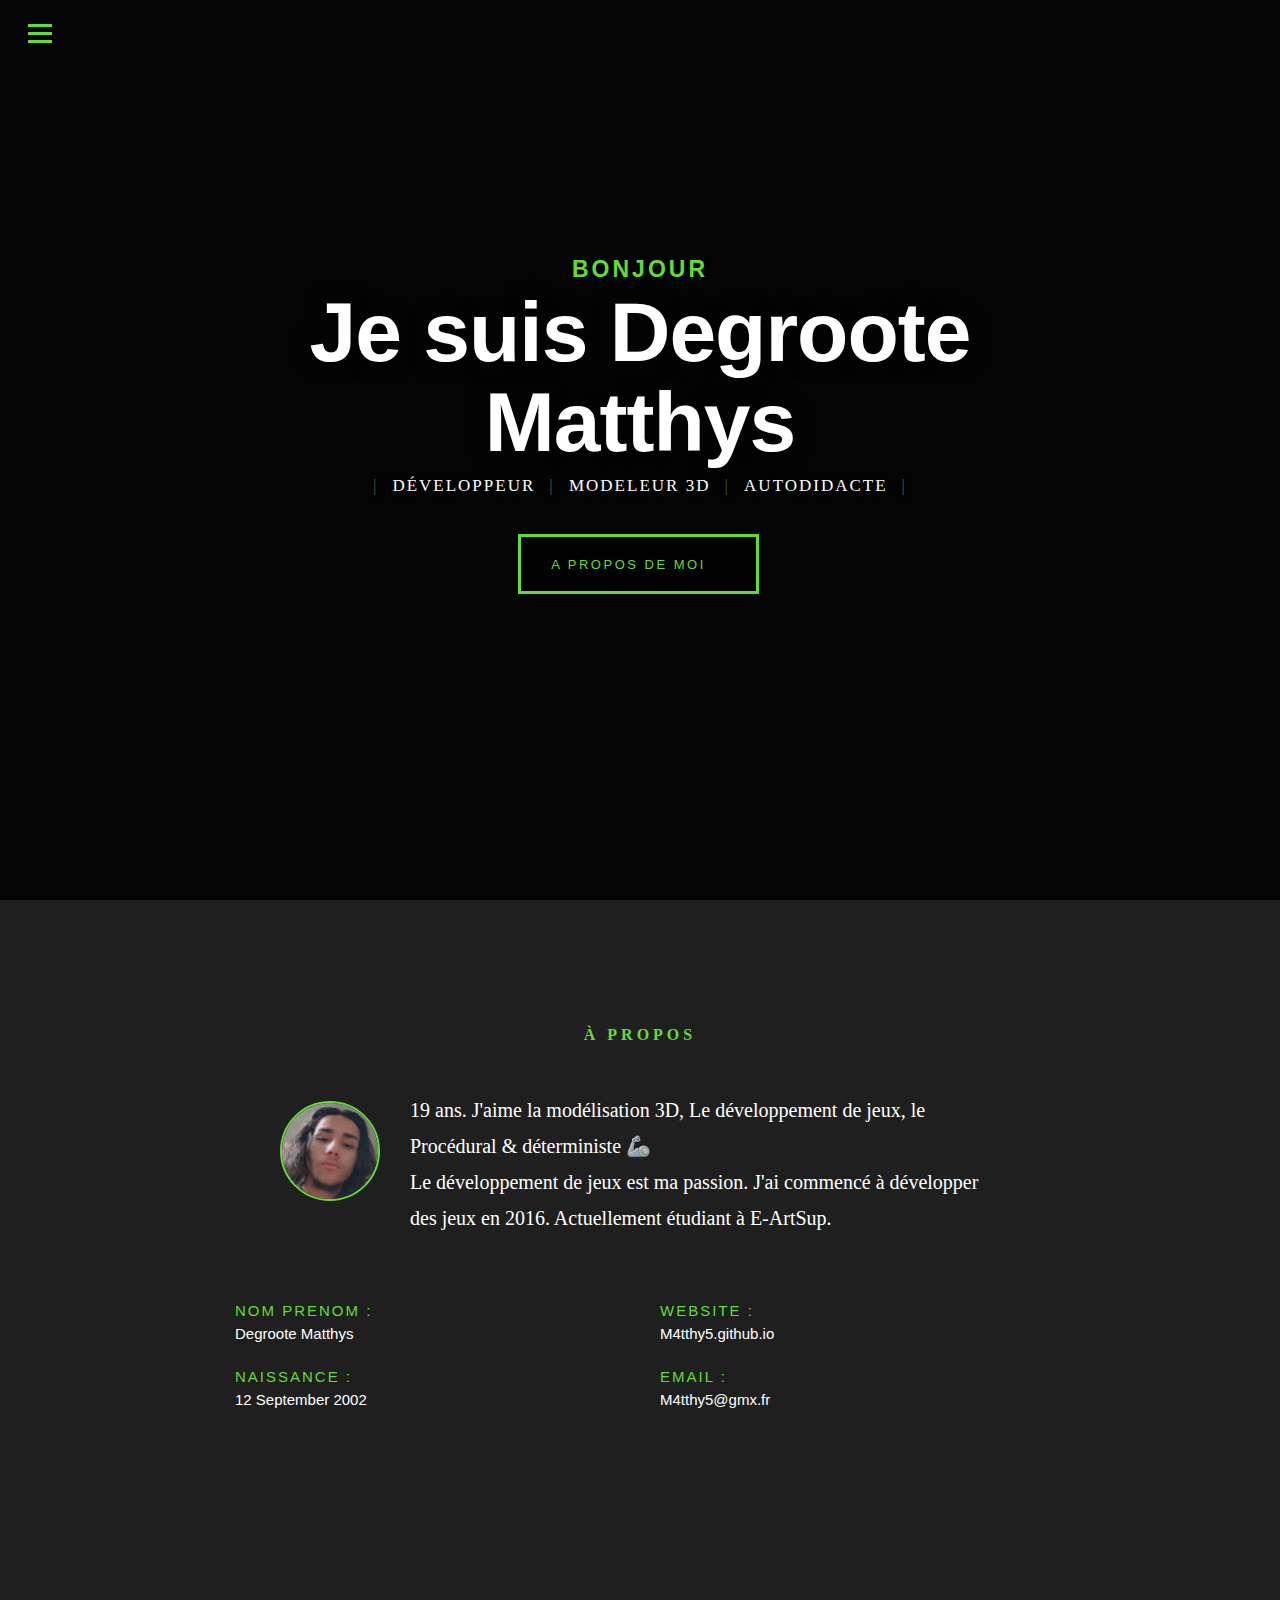
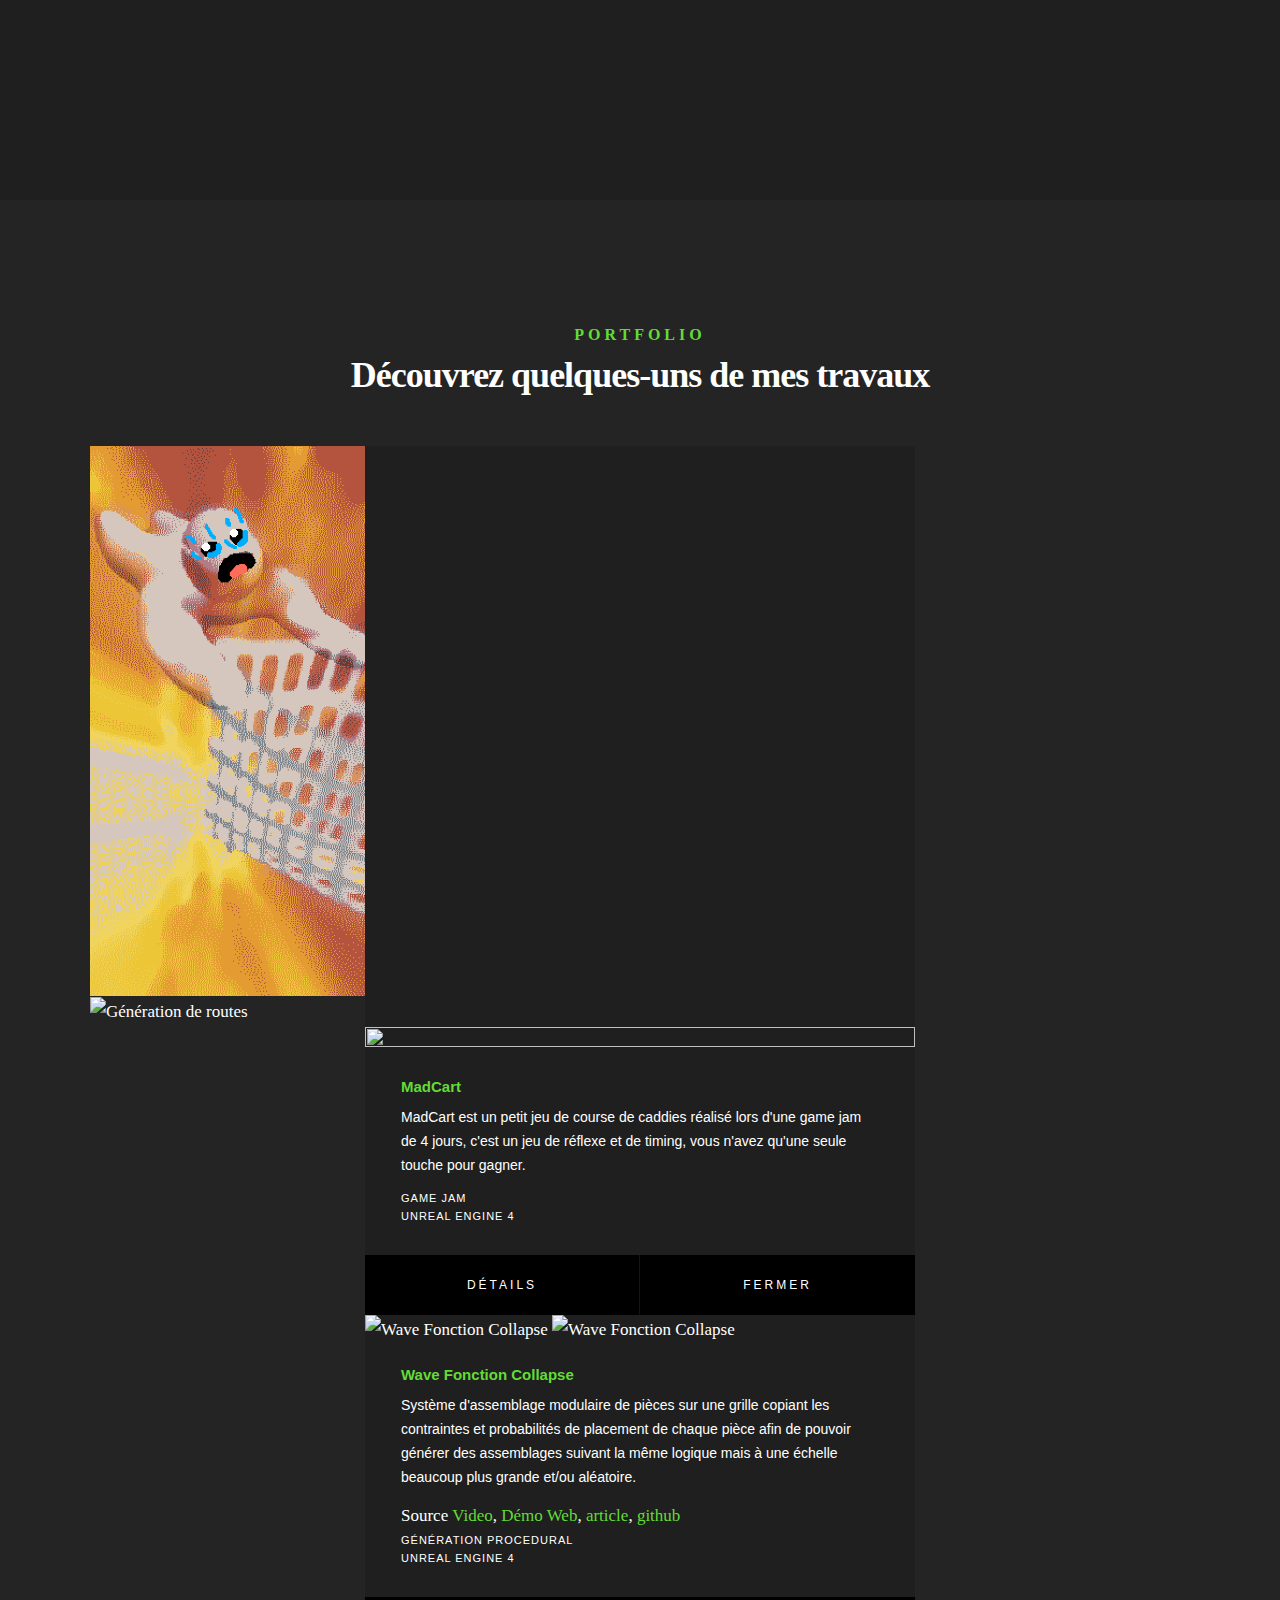
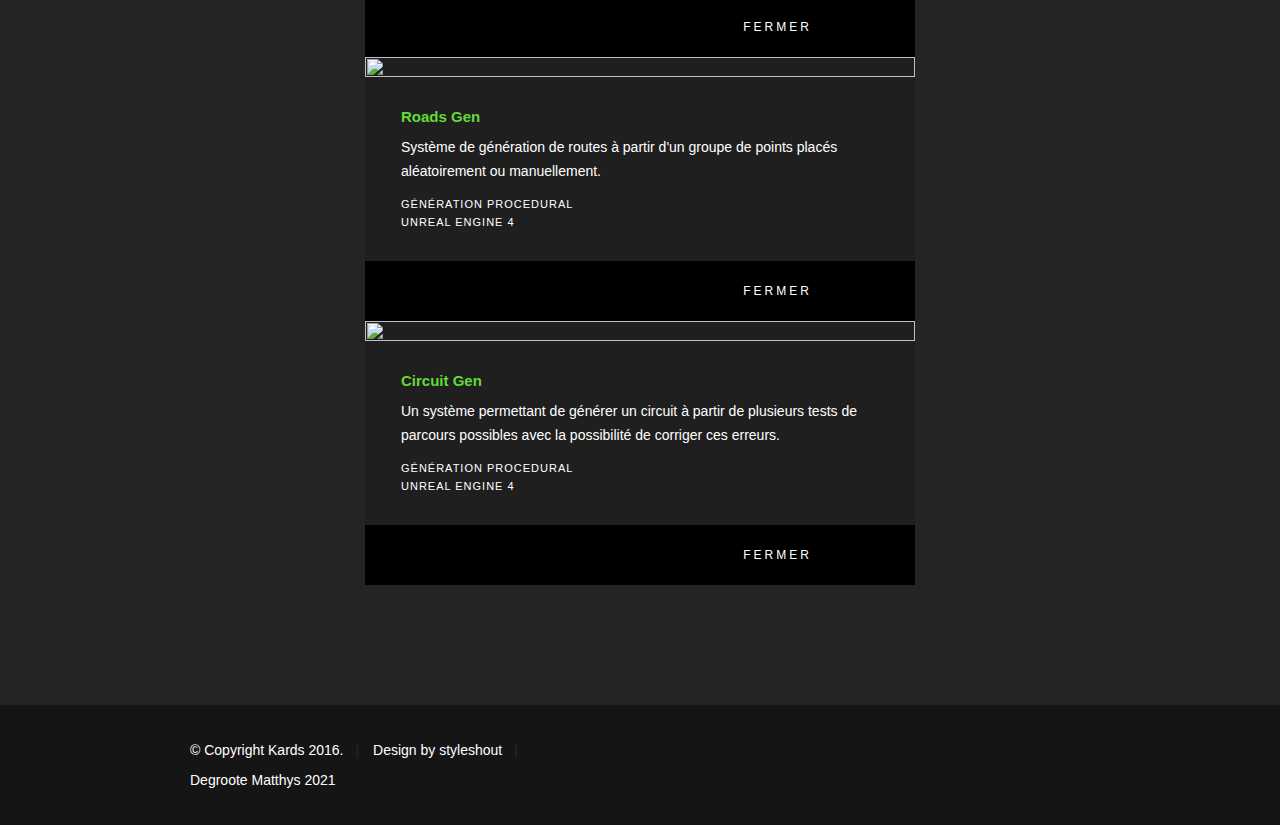
==== index.html @ 4b86ca84 "Update index.html" ====
<!DOCTYPE html>
<html class="no-js" lang="fr">

<head>
	<meta charset="utf-8">
	<title>Matthys's Portefolio</title>
	<meta name="description" content="Portefolio by Degroote Matthys">
	<meta name="keywords" content="UE4, M4tthy5,Dev ,Gamedev, Degroote Matthys, MadCart, C#, C++, Maths, Portefolio">
	<meta name="author" content="Degroote Matthys">
	<meta name="viewport" content="width=device-width, initial-scale=1, maximum-scale=1">
	<meta name="p:domain_verify" content="9bdc0720cd902d4f7f97cc1875253210" />
	<link rel="stylesheet" href="css/base.css">
	<link rel="stylesheet" href="css/main.css">
	<link rel="stylesheet" href="css/vendor.css">
	<script src="js/modernizr.js"></script>
	<script src="js/pace.min.js"></script>
	<link rel="icon" type="image/png" href="favicon.png">
</head>

<body id="top">

	<header>
		<div class="top-bar">
			<a class="menu-toggle" href="#"><span>Menu</span></a>
			<nav id="main-nav-wrap">
				<ul class="main-navigation">
					<li class="current"><a class="smoothscroll" href="#intro" title="">Accueil</a></li>
					<li><a class="smoothscroll" href="#about" title="">À propos</a></li>
					<li><a class="smoothscroll" href="#portfolio" title="">Portfolio</a></li>
				</ul>
			</nav>
		</div> <!-- /top-bar -->
	</header> <!-- /header -->

	<section id="intro">

		<div class="intro-overlay"></div>

		<div class="intro-content">
			<div class="row">
				<div class="col-twelve">
					<h5>Bonjour</h5>
					<h1>Je suis Degroote Matthys</h1>
					<p class="intro-position">
						<span>Développeur</span>
						<span>Modeleur 3D</span>
						<span>Autodidacte</span>
					</p>
					<a class="button stroke smoothscroll" href="#about" title="">A propos de moi</a>
				</div>
			</div>
		</div>
		<ul class="intro-social">
			<li><a href="https://twitter.com/M4tthy5"><i class="fa fa-twitter shake"></i></a></li>
			<li><a href="https://paypal.me/m4tthy5"><i class="fa fa-paypal shake"></i></a></li>
			<li><a href="https://www.youtube.com/channel/UCA81V-uMhPA2cgEsjMa13gA"><i
						class="fa fa-youtube shake"></i></a></li>
		</ul> <!-- /intro-social -->
	</section> <!-- /intro -->
	<section id="about">
		<div class="row section-intro">
			<div class="col-twelve">

				<h5>À propos</h5>
				<div class="intro-info">

					<img class="outline" src="images/profile-pic.jpg" alt="Profile Picture">

					<p class="lead">19 ans. J'aime la modélisation 3D,
						Le développement de jeux, le Procédural & déterministe 🦾<br>
						Le développement de jeux est ma passion. J'ai commencé à développer des jeux en 2016.
						Actuellement étudiant à E-ArtSup.

				</div>

			</div>
		</div> <!-- /section-intro -->
		<div class="row about-content">

			<div class="col-six tab-full">
				<ul class="info-list">
					<li>
						<strong>Nom Prenom :</strong>
						<span>Degroote Matthys</span>
					</li>
					<li>
						<strong>Naissance :</strong>
						<span>12 September 2002</span>
					</li>

				</ul>
			</div>
			<div class="col-six tab-full">
				<ul class="info-list">
					<li>
						<strong>Website :</strong>
						<span>M4tthy5.github.io</span>
					</li>
					<li>
						<strong>Email :</strong>
						<span>M4tthy5@gmx.fr</span>
					</li>
				</ul>
			</div>
		</div>
	</section> <!-- /process-->
	<section id="portfolio">
		<div class="row section-intro">
			<div class="col-twelve">
				<h5>Portfolio</h5>
				<h1>Découvrez quelques-uns de mes travaux</h1>
			</div>
		</div> <!-- /section-intro-->
		<div class="row portfolio-content">
			<div class="col-twelve">
				<!-- portfolio-wrapper -->
				<div id="folio-wrapper" class="block-1-2 block-mob-full stack">
					<div class="bgrid folio-item">
						<div class="item-wrap">
							<img src="images/portfolio/madcart.png" alt="Madcart">
							<a href="#modal-01" class="overlay">
								<div class="folio-item-table">
									<div class="folio-item-cell">
										<h3 class="folio-title">Madcart</h3>
										<span class="folio-types">
											Game Jam
										</span>
									</div>
								</div>
							</a>
						</div>
					</div> <!-- /folio-item -->
					<div class="bgrid folio-item">
						<div class="item-wrap">
							<img src="images/portfolio/Wfc.png" alt="Wave Fonction Collapse">
							<a href="#modal-02" class="overlay">
								<div class="folio-item-table">
									<div class="folio-item-cell">
										<h3 class="folio-title">Wave Fonction Collapse</h3>
										<span class="folio-types">
											Génération Procedural
										</span>
									</div>
								</div>
							</a>
						</div>
					</div> <!-- /folio-item -->
					<div class="bgrid folio-item">
						<div class="item-wrap">
							<img src="images/portfolio/Road_Gen.gif" alt="Génération de routes">
							<a href="#modal-03" class="overlay">
								<div class="folio-item-table">
									<div class="folio-item-cell">
										<h3 class="folio-title">Roads Gen</h3>
										<span class="folio-types">
											Génération Procedural
										</span>
									</div>
								</div>
							</a>
						</div>
					</div> <!-- /folio-item -->

					<div class="bgrid folio-item">
						<div class="item-wrap">
							<img src="images/portfolio/Circuit_Gen.gif" alt="Génération de Circuit">
							<a href="#modal-04" class="overlay">
								<div class="folio-item-table">
									<div class="folio-item-cell">
										<h3 class="folio-title">Circuit Gen</h3>
										<span class="folio-types">
											Génération Procedural
										</span>
									</div>
								</div>
							</a>
						</div>
					</div> <!-- /folio-item -->

					<!-- modal popups - begin-->
					<div id="modal-01" class="popup-modal slider mfp-hide">
						<div class="media">
							<img src="images/portfolio/modals/Madcart.gif" alt="" />
						</div>
						<div class="description-box">
							<h4>MadCart</h4>
							<p>MadCart est un petit jeu de course de caddies réalisé lors d'une game jam de 4 jours,
								c'est un jeu de réflexe et de timing, vous n'avez qu'une seule touche pour gagner.</p>
							<div class="categories">Game Jam</div>
							<div class="categories">Unreal Engine 4</div>
						</div>

						<div class="link-box">
							<a href="https://batice77.itch.io/madcart">Détails</a>
							<a href="#" class="popup-modal-dismiss">Fermer</a>
						</div>

					</div> <!-- /modal-01 -->

					<div id="modal-02" class="popup-modal slider mfp-hide">

						<div class="media">
							<img src="images/portfolio/Wfc.png" alt="Wave Fonction Collapse">
							<img src="images/portfolio/modals/Wfc.gif" alt="Wave Fonction Collapse" />
						</div>
						<div class="description-box source">
							<h4>Wave Fonction Collapse</h4>
							<p>
								Système d'assemblage modulaire de pièces sur une grille copiant les contraintes et
								probabilités de placement de chaque pièce afin de pouvoir générer des assemblages
								suivant la même logique mais à une échelle beaucoup plus grande et/ou aléatoire.
							</p>
							Source
							<a target="_blank" href="https://www.youtube.com/watch?v=2SuvO4Gi7uY">Video</a>, <a
								target="_blank" href="https://bolddunkley.itch.io/wfc-mixed">Démo Web</a>,
							<a target="_blank"
								href="https://robertheaton.com/2018/12/17/wavefunction-collapse-algorithm/">article</a>,
							<a target="_blank" href="https://github.com/mxgmn/WaveFunctionCollapse">github</a>
							<div class="categories">Génération Procedural</div>
							<div class="categories">Unreal Engine 4</div>
						</div>

						<div class="link-box">
							<div>😁</div>
							<a href="#" class="popup-modal-dismiss">Fermer</a>
						</div>
					</div> <!-- /modal-02 -->

					<div id="modal-03" class="popup-modal slider mfp-hide">

						<div class="media">
							<img src="images/portfolio/modals/Road_Gen.gif" alt="" />
						</div>
						<div class="description-box source">
							<h4>Roads Gen</h4>
							<p>
								Système de génération de routes à partir d'un groupe de points placés aléatoirement ou
								manuellement.
							</p>
							<div class="categories">Génération Procedural</div>
							<div class="categories">Unreal Engine 4</div>
						</div>

						<div class="link-box">
							<div>😁</div>
							<a href="#" class="popup-modal-dismiss">Fermer</a>
						</div>
					</div> <!-- /modal-03 -->

					<div id="modal-04" class="popup-modal slider mfp-hide">

						<div class="media">
							<img src="images/portfolio/modals/Circuit_Gen.gif" alt="" />
						</div>
						<div class="description-box source">
							<h4>Circuit Gen</h4>
							<p>
								Un système permettant de générer un circuit à partir de plusieurs tests de parcours
								possibles avec la possibilité de corriger ces erreurs.
							</p>
							<div class="categories">Génération Procedural</div>
							<div class="categories">Unreal Engine 4</div>
						</div>

						<div class="link-box">
							<div>😁</div>
							<a href="#" class="popup-modal-dismiss">Fermer</a>
						</div>
					</div> <!-- /modal-04 -->

					<!-- modal popups - end
	            ============================================================= -->

				</div> <!-- /portfolio-wrapper -->

			</div> <!-- /twelve -->

		</div> <!-- /portfolio-content -->

	</section> <!-- /portfolio -->
	<footer>
		<div class="row">

			<div class="col-six tab-full pull-right social">

				<ul class="footer-social">
					<li><a href="https://twitter.com/M4tthy5"><i class="fa fa-twitter shake"></i></a></li>
					<li><a href="https://paypal.me/m4tthy5"><i class="fa fa-paypal shake"></i></a></li>
					<li><a href="https://www.youtube.com/channel/UCA81V-uMhPA2cgEsjMa13gA"><i
								class="fa fa-youtube shake"></i></a></li>
				</ul>

			</div>
			<div class="copyright">
				<span>© Copyright Kards 2016.</span>
				<span>Design by <a href="http://www.styleshout.com/">styleshout</a></span>
				<span>Degroote Matthys 2021</span>
			</div>

			<div id="go-top">
				<a class="smoothscroll" title="Back to Top" href="#top"><i class="fa fa-long-arrow-up"></i></a>
			</div>

		</div> <!-- /row -->
	</footer>

	<div id="preloader">
		<div id="loader"></div>
	</div>
	<script src="js/jquery-2.1.3.min.js"></script>
	<script src="js/plugins.js"></script>
	<script src="js/main.js"></script>

</body>

</html>
---- css/base.css ----
/**
 * =================================================================== 
 *
 *  Kards v1.0 Base Stylesheet
 *  url: styleshout.com
 *  03-01-2016
 *  ------------------------------------------------------------------
 *  TOC:
 *  01. reset
 *  02. basic/base setup styles
 *  03. grid
 *  04. MISC
 *
 * =================================================================== 
 */

/** 
 * ===================================================================
 * 01. reset - normalize.css v3.0.2 | MIT License | git.io/normalize
 *
 * ------------------------------------------------------------------- 
 */
html {
	font-family: sans-serif;
	-ms-text-size-adjust: 100%;
	-webkit-text-size-adjust: 100%;
}

body {
	margin: 0;
}

article,
aside,
details,
figcaption,
figure,
footer,
header,
hgroup,
main,
menu,
nav,
section,
summary {
	display: block;
}

audio,
canvas,
progress,
video {
	display: inline-block;
	vertical-align: baseline;
}

audio:not([controls]) {
	display: none;
	height: 0;
}

[hidden],
template {
	display: none;
}

a {
	background: transparent;
}

a:active,
a:hover {
	outline: 0;
}

abbr[title] {
	border-bottom: 1px dotted;
}

b,
strong {
	font-weight: bold;
}

dfn {
	font-style: italic;
}

h1 {
	font-size: 2em;
	margin: 0.67em 0;
}

mark {
	background: #ff0;
	color: #000;
}

small {
	font-size: 80%;
}

sub,
sup {
	font-size: 75%;
	line-height: 0;
	position: relative;
	vertical-align: baseline;
}

sup {
	top: -0.5em;
}

sub {
	bottom: -0.25em;
}

img {
	border: 0;
}

svg:not(:root) {
	overflow: hidden;
}

figure {
	margin: 1em 40px;
}

hr {
	-moz-box-sizing: content-box;
	box-sizing: content-box;
	height: 0;
}

pre {
	overflow: auto;
}

code,
kbd,
pre,
samp {
	font-family: monospace, monospace;
	font-size: 1em;
}

button,
input,
optgroup,
select,
textarea {
	color: inherit;
	font: inherit;
	margin: 0;
}

button {
	overflow: visible;
}

button,
select {
	text-transform: none;
}

button,
html input[type="button"],
input[type="reset"],
input[type="submit"] {
	-webkit-appearance: button;
	cursor: pointer;
}

button[disabled],
html input[disabled] {
	cursor: default;
}

button::-moz-focus-inner,
input::-moz-focus-inner {
	border: 0;
	padding: 0;
}

input {
	line-height: normal;
}

input[type="checkbox"],
input[type="radio"] {
	box-sizing: border-box;
	padding: 0;
}

input[type="number"]::-webkit-inner-spin-button,
input[type="number"]::-webkit-outer-spin-button {
	height: auto;
}

input[type="search"] {
	-webkit-appearance: textfield;
	-moz-box-sizing: content-box;
	-webkit-box-sizing: content-box;
	box-sizing: content-box;
}

input[type="search"]::-webkit-search-cancel-button,
input[type="search"]::-webkit-search-decoration {
	-webkit-appearance: none;
}

fieldset {
	border: 1px solid #c0c0c0;
	margin: 0 2px;
	padding: 0.35em 0.625em 0.75em;
}

legend {
	border: 0;
	padding: 0;
}

textarea {
	overflow: auto;
}

optgroup {
	font-weight: bold;
}

table {
	border-collapse: collapse;
	border-spacing: 0;
}

td,
th {
	padding: 0;
}

/** 
 * ===================================================================
 * 02. basic/base setup styles - (_basic.scss)
 *
 * ------------------------------------------------------------------- 
 */
html {
	font-size: 62.5%;
	box-sizing: border-box;
}

*,
*::before,
*::after {
	box-sizing: inherit;
}

body {
	font-weight: normal;
	line-height: 1;
	text-rendering: optimizeLegibility;
	word-wrap: break-word;
	-webkit-overflow-scrolling: touch;
	-webkit-text-size-adjust: none;
}


body,
input,
button {
	-moz-osx-font-smoothing: grayscale;
	-webkit-font-smoothing: antialiased;
}

/**
 * Media - (_basic.scss)
 * ------------------------------------------------------------------- 
 */
img,
video {
	max-width: 100%;
	height: auto;
}

/**
 * Typography resets - (_basic.scss)
 * ------------------------------------------------------------------- 
 */
div,
dl,
dt,
dd,
ul,
ol,
li,
h1,
h2,
h3,
h4,
h5,
h6,
pre,
form,
p,
blockquote,
th,
td {
	margin: 0;
	padding: 0;
}

h1,
h2,
h3,
h4,
h5,
h6 {
	-webkit-font-variant-ligatures: common-ligatures;
	-moz-font-variant-ligatures: common-ligatures;
	font-variant-ligatures: common-ligatures;
	text-rendering: optimizeLegibility;
}

em,
i {
	font-style: italic;
	line-height: inherit;
}

strong,
b {
	font-weight: bold;
	line-height: inherit;
}

small {
	font-size: 60%;
	line-height: inherit;
}

ol,
ul {
	list-style: none;
}

li {
	display: block;
}

/**
 * links - (_basic.scss)
 * ------------------------------------------------------------------- 
 */
a {
	text-decoration: none;
	line-height: inherit;
}

a img {
	border: none;
}

/**
 * inputs - (_basic.scss)
 * ------------------------------------------------------------------- 
 */
fieldset {
	margin: 0;
	padding: 0;
}

input[type="email"],
input[type="number"],
input[type="search"],
input[type="text"],
input[type="tel"],
input[type="url"],
input[type="password"],
textarea {
	-webkit-appearance: none;
	-moz-appearance: none;
	-ms-appearance: none;
	-o-appearance: none;
	appearance: none;
}

/** 
 * ===================================================================
 * 03. grid - (_grid.scss)
 *
 * ------------------------------------------------------------------- 
 */
.row {
	width: 94%;
	max-width: 1140px;
	margin: 0 auto;
}

.row:before,
.row:after {
	content: "";
	display: table;
}

.row:after {
	clear: both;
}

.row .row {
	width: auto;
	max-width: none;
	margin-left: -20px;
	margin-right: -20px;
}

[class*="col-"],
.bgrid {
	float: left;
}

[class*="col-"] + [class*="col-"].end {
	float: right;
}

[class*="col-"] {
	padding: 0 20px;
}

.col-one {
	width: 8.33333%;
}

.col-two,
.col-1-6 {
	width: 16.66667%;
}

.col-three,
.col-1-4 {
	width: 25%;
}

.col-four,
.col-1-3 {
	width: 33.33333%;
}

.col-five {
	width: 41.66667%;
}

.col-six,
.col-1-2 {
	width: 50%;
}

.col-seven {
	width: 58.33333%;
}

.col-eight,
.col-2-3 {
	width: 66.66667%;
}

.col-nine,
.col-3-4 {
	width: 75%;
}

.col-ten,
.col-5-6 {
	width: 83.33333%;
}

.col-eleven {
	width: 91.66667%;
}

.col-twelve,
.col-full {
	width: 100%;
}

/**
 * small screens - (_grid.scss)
 * --------------------------------------------------------------- 
 */
@media screen and (max-width:1024px) {
	.row .row {
		margin-left: -18px;
		margin-right: -18px;
	}

	[class*="col-"] {
		padding: 0 18px;
	}

}

/**
 * tablets - (_grid.scss)
 * --------------------------------------------------------------- 
 */
@media screen and (max-width:768px) {
	.row {
		width: auto;
		padding-left: 30px;
		padding-right: 30px;
	}

	.row .row {
		padding-left: 0;
		padding-right: 0;
		margin-left: -15px;
		margin-right: -15px;
	}

	[class*="col-"] {
		padding: 0 15px;
	}

	.tab-1-4 {
		width: 25%;
	}

	.tab-1-3 {
		width: 33.33333%;
	}

	.tab-1-2 {
		width: 50%;
	}

	.tab-2-3 {
		width: 66.66667%;
	}

	.tab-3-4 {
		width: 75%;
	}

	.tab-full {
		width: 100%;
	}

}

/**
 * large mobile devices - (_grid.scss)
 * --------------------------------------------------------------- 
 */
@media screen and (max-width:600px) {
	.row {
		padding-left: 25px;
		padding-right: 25px;
	}

	.row .row {
		margin-left: -10px;
		margin-right: -10px;
	}

	[class*="col-"] {
		padding: 0 10px;
	}

	.mob-1-4 {
		width: 25%;
	}

	.mob-1-2 {
		width: 50%;
	}

	.mob-3-4 {
		width: 75%;
	}

	.mob-full {
		width: 100%;
	}

}

/**
 * small mobile devices - (_grid.scss)
 * --------------------------------------------------------------- 
 */
@media screen and (max-width:400px) {
	.row .row {
		padding-left: 0;
		padding-right: 0;
		margin-left: 0;
		margin-right: 0;
	}

	[class*="col-"] {
		width: 100% !important;
		float: none !important;
		clear: both !important;
		margin-left: 0;
		margin-right: 0;
		padding: 0;
	}

	[class*="col-"] + [class*="col-"].end {
		float: none;
	}

}

/** 
 * ===================================================================
 * block grids - (_grid.scss)
 *
 * ------------------------------------------------------------------- 
 */
[class*="block-"]:before,
[class*="block-"]:after {
	content: "";
	display: table;
}

[class*="block-"]:after {
	clear: both;
}

.block-1-6 .bgrid {
	width: 16.66667%;
}

.block-1-4 .bgrid {
	width: 25%;
}

.block-1-3 .bgrid {
	width: 33.33333%;
}

.block-1-2 .bgrid {
	width: 50%;
}

/**
 * Clearing for block grid columns. Allow columns with 
 * different heights to align properly.
 */
.block-1-6 .bgrid:nth-child(6n+1),
.block-1-4 .bgrid:nth-child(4n+1),
.block-1-3 .bgrid:nth-child(3n+1),
.block-1-2 .bgrid:nth-child(2n+1) {
	clear: both;
}

/**
 * small screens - (_grid.scss)
 * --------------------------------------------------------------- 
 */
@media screen and (max-width:1024px) {
	.block-s-1-6 .bgrid {
		width: 16.66667%;
	}

	.block-s-1-4 .bgrid {
		width: 25%;
	}

	.block-s-1-3 .bgrid {
		width: 33.33333%;
	}

	.block-s-1-2 .bgrid {
		width: 50%;
	}

	.block-s-full .bgrid {
		width: 100%;
		clear: both;
	}

	[class*="block-s-"] .bgrid:nth-child(n) {
		clear: none;
	}

	.block-s-1-6 .bgrid:nth-child(6n+1),
	.block-s-1-4 .bgrid:nth-child(4n+1),
	.block-s-1-3 .bgrid:nth-child(3n+1),
	.block-s-1-2 .bgrid:nth-child(2n+1) {
		clear: both;
	}

}

/**
 * tablets - (_grid.scss)
 * --------------------------------------------------------------- 
 */
@media screen and (max-width:768px) {
	.block-tab-1-6 .bgrid {
		width: 16.66667%;
	}

	.block-tab-1-4 .bgrid {
		width: 25%;
	}

	.block-tab-1-3 .bgrid {
		width: 33.33333%;
	}

	.block-tab-1-2 .bgrid {
		width: 50%;
	}

	.block-tab-full .bgrid {
		width: 100%;
		clear: both;
	}

	[class*="block-tab-"] .bgrid:nth-child(n) {
		clear: none;
	}

	.block-tab-1-6 .bgrid:nth-child(6n+1),
	.block-tab-1-4 .bgrid:nth-child(4n+1),
	.block-tab-1-3 .bgrid:nth-child(3n+1),
	.block-tab-1-2 .bgrid:nth-child(2n+1) {
		clear: both;
	}

}

/**
 * large mobile devices - (_grid.scss)
 * --------------------------------------------------------------- 
 */
@media screen and (max-width:600px) {
	.block-mob-1-6 .bgrid {
		width: 16.66667%;
	}

	.block-mob-1-4 .bgrid {
		width: 25%;
	}

	.block-mob-1-3 .bgrid {
		width: 33.33333%;
	}

	.block-mob-1-2 .bgrid {
		width: 50%;
	}

	.block-mob-full .bgrid {
		width: 100%;
		clear: both;
	}

	[class*="block-mob-"] .bgrid:nth-child(n) {
		clear: none;
	}

	.block-mob-1-6 .bgrid:nth-child(6n+1),
	.block-mob-1-4 .bgrid:nth-child(4n+1),
	.block-mob-1-3 .bgrid:nth-child(3n+1),
	.block-mob-1-2 .bgrid:nth-child(2n+1) {
		clear: both;
	}

}

/**
 * stack on small mobile devices - (_grid.scss)
 * --------------------------------------------------------------- 
 */
@media screen and (max-width:400px) {
	.stack .bgrid {
		width: 100% !important;
		float: none !important;
		clear: both !important;
		margin-left: 0;
		margin-right: 0;
	}

}

/** 
 * ===================================================================
 * 04. MISC  - (_grid.scss)
 *
 * ------------------------------------------------------------------- 
 */

/**
 * Clearing - (http://nicolasgallagher.com/micro-clearfix-hack/
 */
.group:before,
.group:after {
	content: "";
	display: table;
}

.group:after {
	clear: both;
}

/**
 * Misc Helper Styles 
 */
.hide {
	display: none;
}

.invisible {
	visibility: hidden;
}

.antialiased {
	-webkit-font-smoothing: antialiased;
	-moz-osx-font-smoothing: grayscale;
}

.remove-bottom {
	margin-bottom: 0;
}

.half-bottom {
	margin-bottom: 1.5rem !important;
}

.add-bottom {
	margin-bottom: 3rem !important;
}

.no-border {
	border: none;
}

.full-width {
	width: 100%;
}

.text-center {
	text-align: center;
}

.text-left {
	text-align: left;
}

.text-right {
	text-align: right;
}

.pull-left {
	float: left;
}

.pull-right {
	float: right;
}

.align-center {
	margin-left: auto;
	margin-right: auto;
	text-align: center;
}

/*# sourceMappingURL=base.css.map */
---- css/main.css ----
/**
 * =================================================================== 
 *
 *  Kards v1.0 Main Stylesheet
 *  url: styleshout.com
 *  03-01-2016
 *  ------------------------------------------------------------------
 *  TOC:
 *  01. webfonts and iconfonts
 *  02. base style overrides
 *  03. typography & general theme styles
 *  04. preloader
 *  05. forms
 *  06. buttons 
 *  07. other components
 *  08. common styles
 *  09. header styles
 *  10. intro
 *  11. about
 *  12. resume
 *  13. portfolio
 *  14. call-to-action section
 *  15. services
 *  16. stats
 *  17. contact
 *  18. footer
 *
 * =================================================================== 
 */
/** 
 * ===================================================================
 * 01. webfonts and iconfonts - (_document-setup.scss)
 *
 * ------------------------------------------------------------------- 
 */
@import url("fonts.css");
@import url("font-awesome/css/font-awesome.min.css");
@import url("micons/micons.css");

@keyframes shake {
	0% {
		transform: translate(1px, 1px) rotate(0deg);
	}

	20% {
		transform: translate(-3px, 0px) rotate(1deg);
	}


	40% {
		transform: translate(1px, -1px) rotate(1deg);
	}


	60% {
		transform: translate(-3px, 1px) rotate(0deg);
	}

	80% {
		transform: translate(-1px, -1px) rotate(1deg);
	}


	100% {
		transform: translate(1px, -2px) rotate(-1deg);
	}
}

* {

	--ColorText: #63db36;
	--Text: #ffffff;
	--back: #1f1f1f;
	--navcolor: #1a1a1a;
	color: var(--Text);
}

.shake:hover {
	animation: shake 0.4s infinite;
}


.outline{
	border:var(--ColorText) .25vh solid;
}

/** 
 * ===================================================================
 * 02. base style overrides - (_document-setup.scss)
 *
 * ------------------------------------------------------------------- 
 */
html {
	font-size: 10px;
}

@media only screen and (max-width:1024px) {
	html {
		font-size: 9.411764705882353px;
	}
}

@media only screen and (max-width:768px) {
	html {
		font-size: 10px;
	}
}

@media only screen and (max-width:400px) {
	html {
		font-size: 9.411764705882353px;
	}
}

html,
body {
	height: 100%;
}

body {
	background: #151515;
	font-family: "lora-regular", serif;
	font-size: 1.7rem;
	line-height: 3rem;

}

/**
 * links - (_document-setup.scss)
 * -------------------------------------------------------------------
 */
a,
a:visited {
	color: #000000;
	-moz-transition: all 0.3s ease-in-out;
	-o-transition: all 0.3s ease-in-out;
	-webkit-transition: all 0.3s ease-in-out;
	-ms-transition: all 0.3s ease-in-out;
	transition: all 0.3s ease-in-out;
}

a:hover,
a:focus,
a:active {
	color: var(--ColorText);
	outline: 0;
}

/** 
 * ===================================================================
 * 03. typography & general theme styles - (_document-setup.scss)
 *
 * ------------------------------------------------------------------- 
 */
h1,
h2,
h3,
h4,
h5,
h6,
.h01,
.h02,
.h03,
.h04,
.h05,
.h06 {
	font-family: "poppins-semibold", sans-serif;
	color: var(--Text);
	font-style: normal;
	text-rendering: optimizeLegibility;
	margin-bottom: 2.1rem;
}

h3,
.h03,
h4,
.h04 {
	margin-bottom: 1.8rem;
}

h5,
.h05,
h6,
.h06 {
	font-family: "poppins-bold";
	margin-bottom: 1.2rem;
}

h1,
.h01 {
	font-size: 3.1rem;
	line-height: 1.355;
	letter-spacing: -.1rem;
}

@media only screen and (max-width:600px) {

	h1,
	.h01 {
		font-size: 2.6rem;
		letter-spacing: -.07rem;
	}
}

h2,
.h02 {
	font-size: 2.4rem;
	line-height: 1.25;
}

h3,
.h03 {
	font-size: 2rem;
	line-height: 1.5;
}

h4,
.h04 {
	font-size: 1.7rem;
	line-height: 1.765;
}

h5,
.h05 {
	font-size: 1.4rem;
	line-height: 1.714;
	text-transform: uppercase;
	letter-spacing: .15rem;
}

h6,
.h06 {
	font-size: 1.3rem;
	line-height: 1.846;
	text-transform: uppercase;
	letter-spacing: .15rem;
}

p img {
	margin: 0;
}

p.lead {
	font-family: "lora-regular", serif;
	font-size: 2rem;
	line-height: 1.8;
	color: var(--Text);
}

@media only screen and (max-width:768px) {
	p.lead {
		font-size: 1.7rem;
	}
}

em,
i,
strong,
b {
	font-size: 1.7rem;
	line-height: 3rem;
	font-style: normal;
	font-weight: normal;
}

em,
i {
	font-family: "lora-italic", serif;
}

strong,
b {
	font-family: "lora-bold", serif;
}

small {
	font-size: 1.2rem;
	line-height: inherit;
}

blockquote {
	margin: 3rem 0;
	padding-left: 4rem;
	position: relative;
}

blockquote:before {
	content: "\201C";
	font-size: 8rem;
	line-height: 0px;
	margin: 0;
	color: #313131;
	font-family: arial, sans-serif;
	position: absolute;
	top: 3rem;
	left: 0;
}

blockquote p {
	font-family: georgia, serif;
	font-style: italic;
	padding: 0;
	font-size: 1.9rem;
	line-height: 1.737;
}

blockquote cite {
	display: block;
	font-size: 1.3rem;
	font-style: normal;
	line-height: 1.616;
}

blockquote cite:before {
	content: "\2014 \0020";
}

blockquote cite a,
blockquote cite a:visited {
	color: #888888;
	border: none;
}

abbr {
	font-family: "poppins-bold", serif;
	font-variant: small-caps;
	text-transform: lowercase;
	letter-spacing: .05rem;
	color: #888888;
}

var,
kbd,
samp,
code,
pre {
	font-family: Consolas, "Andale Mono", Courier, "Courier New", monospace;
}

pre {
	padding: 2.4rem 3rem 3rem;
	background: #F1F1F1;
}

code {
	font-size: 1.4rem;
	margin: 0 .2rem;
	padding: .3rem .6rem;
	white-space: nowrap;
	background: #F1F1F1;
	border: 1px solid #E1E1E1;
	border-radius: 3px;
}

pre > code {
	display: block;
	white-space: pre;
	line-height: 2;
	padding: 0;
	margin: 0;
}

pre.prettyprint > code {
	border: none;
}

del {
	text-decoration: line-through;
}

abbr[title],
dfn[title] {
	border-bottom: 1px dotted;
	cursor: help;
}

mark {
	background: #FFF49B;
	color: #000;
}

hr {
	border: solid #d2d2d2;
	border-width: 1px 0 0;
	clear: both;
	margin: 2.4rem 0 1.5rem;
	height: 0;
}

/**
 * Lists - (_document-setup.scss)  
 * -------------------------------------------------------------------
 */
ol {
	list-style: decimal;
}

ul {
	list-style: disc;
}

li {
	display: list-item;
}

ol,
ul {
	margin-left: 1.7rem;
}

ul li {
	padding-left: .4rem;
}

ul ul,
ul ol,
ol ol,
ol ul {
	margin: .6rem 0 .6rem 1.7rem;
}

ul.disc li {
	display: list-item;
	list-style: none;
	padding: 0 0 0 .8rem;
	position: relative;
}

ul.disc li::before {
	content: "";
	display: inline-block;
	width: 8px;
	height: 8px;
	border-radius: 50%;
	background: var(--ColorText);
	position: absolute;
	left: -17px;
	top: 11px;
	vertical-align: middle;
}

dt {
	margin: 0;
	color: var(--ColorText);
}

dd {
	margin: 0 0 0 2rem;
}

/**
 * tables - (_document-setup.scss)  
 * -------------------------------------------------------------------
 */
table {
	border-width: 0;
	width: 100%;
	max-width: 100%;
	font-family: "lora-regular", sans-serif;
}

th,
td {
	padding: 1.5rem 3rem;
	text-align: left;
	border-bottom: 1px solid #E8E8E8;
}

th {
	color: #313131;
	font-family: "poppins-bold", sans-serif;
}

td {
	line-height: 1.5;
}

th:first-child,
td:first-child {
	padding-left: 0;
}

th:last-child,
td:last-child {
	padding-right: 0;
}

.table-responsive {
	overflow-x: auto;
	-webkit-overflow-scrolling: touch;
}

/**
 * Spacing - (_document-setup.scss)  
 * -------------------------------------------------------------------
 */
button,
.button {
	margin-bottom: 1.2;
}

fieldset {
	margin-bottom: 1.5rem;
}

input,
textarea,
select,
pre,
blockquote,
figure,
table,
p,
ul,
ol,
dl,
form,
.fluid-video-wrapper,
.ss-custom-select {
	margin-bottom: 3rem;
}

/**
 * floated image - (_document-setup.scss)  
 * -------------------------------------------------------------------
 */
img.pull-right {
	margin: .9rem 0 0 2.4rem;
}

img.pull-left {
	margin: .9rem 2.4rem 0 0;
}

/**
 * block grid paddings - (_document-setup.scss) 
 * -------------------------------------------------------------------
 */
.bgrid {
	padding: 0 20px;
}

@media only screen and (max-width:1024px) {
	.bgrid {
		padding: 0 18px;
	}
}

@media only screen and (max-width:768px) {
	.bgrid {
		padding: 0 15px;
	}
}

@media only screen and (max-width:600px) {
	.bgrid {
		padding: 0 10px;
	}
}

@media only screen and (max-width:400px) {
	.bgrid {
		padding: 0;
	}
}

/**
 * pace.js styles - minimal  - (_document-setup.scss)
 * -------------------------------------------------------------------
 */
.pace {
	-webkit-pointer-events: none;
	pointer-events: none;
	-webkit-user-select: none;
	-moz-user-select: none;
	user-select: none;
}

.pace-inactive {
	display: none;
}

.pace .pace-progress {
	background: var(--ColorText);
	position: fixed;
	z-index: 900;
	top: 0;
	right: 100%;
	width: 100%;
	height: 6px;
}

/** 
 * ===================================================================
 * 04. preloader - (_preloader-1.scss)
 *
 * ------------------------------------------------------------------- 
 */
#preloader {
	position: fixed;
	top: 0;
	left: 0;
	right: 0;
	bottom: 0;
	background: #151515;
	z-index: 800;
	height: 100%;
	width: 100%;
}

.no-js #preloader,
.oldie #preloader {
	display: none;
}

#loader {
	position: absolute;
	left: 50%;
	top: 50%;
	width: 60px;
	height: 60px;
	margin: -30px 0 0 -30px;
	padding: 0;
}

#loader:before {
	content: "";
	border-top: 11px solid rgba(255, 255, 255, 0.1);
	border-right: 11px solid rgba(255, 255, 255, 0.1);
	border-bottom: 11px solid rgba(255, 255, 255, 0.1);
	border-left: 11px solid var(--ColorText);
	-webkit-animation: load 1.1s infinite linear;
	animation: load 1.1s infinite linear;
	display: block;
	border-radius: 50%;
	width: 60px;
	height: 60px;
}

@-webkit-keyframes load {
	0% {
		-webkit-transform: rotate(0deg);
		transform: rotate(0deg);
	}

	100% {
		-webkit-transform: rotate(360deg);
		transform: rotate(360deg);
	}
}

@keyframes load {
	0% {
		-webkit-transform: rotate(0deg);
		transform: rotate(0deg);
	}

	100% {
		-webkit-transform: rotate(360deg);
		transform: rotate(360deg);
	}
}

/** 
 * ===================================================================
 * 05. forms - (_forms.scss)
 *
 * ------------------------------------------------------------------- 
 */
fieldset {
	border: none;
}

input[type="email"],
input[type="number"],
input[type="search"],
input[type="text"],
input[type="tel"],
input[type="url"],
input[type="password"],
textarea,
select {
	display: block;
	height: 6rem;
	padding: 1.5rem 0;
	border: 0;
	outline: none;
	vertical-align: middle;
	color: #313131;
	font-family: "poppins-regular", sans-serif;
	font-size: 1.5rem;
	line-height: 3rem;
	max-width: 100%;
	background: transparent;
	border-bottom: 1px solid rgba(0, 0, 0, 0.3);
	-moz-transition: all 0.3s ease-in-out;
	-o-transition: all 0.3s ease-in-out;
	-webkit-transition: all 0.3s ease-in-out;
	-ms-transition: all 0.3s ease-in-out;
	transition: all 0.3s ease-in-out;
}

.ss-custom-select {
	position: relative;
	padding: 0;
}

.ss-custom-select select {
	-webkit-appearance: none;
	-moz-appearance: none;
	-ms-appearance: none;
	-o-appearance: none;
	appearance: none;
	text-indent: 0.01px;
	text-overflow: '';
	margin: 0;
	line-height: 3rem;
	vertical-align: middle;
}

.ss-custom-select select option {
	padding-left: 2rem;
	padding-right: 2rem;
}

.ss-custom-select select::-ms-expand {
	display: none;
}

.ss-custom-select::after {
	content: '\f0d7';
	font-family: 'FontAwesome';
	position: absolute;
	top: 50%;
	right: 1.5rem;
	margin-top: -10px;
	bottom: auto;
	width: 20px;
	height: 20px;
	line-height: 20px;
	font-size: 18px;
	text-align: center;
	pointer-events: none;
	color: #252525;
}

/* IE9 and below */
.oldie .ss-custom-select::after {
	display: none;
}

textarea {
	min-height: 25rem;
}

input[type="email"]:focus,
input[type="number"]:focus,
input[type="search"]:focus,
input[type="text"]:focus,
input[type="tel"]:focus,
input[type="url"]:focus,
input[type="password"]:focus,
textarea:focus,
select:focus {
	color: var(--ColorText);
	border-bottom: 1px solid var(--ColorText);
}

label,
legend {
	font-family: "poppins-bold", sans-serif;
	font-size: 1.4rem;
	margin-bottom: .6rem;
	color: #3b3b3b;
	display: block;
}

input[type="checkbox"],
input[type="radio"] {
	display: inline;
}

label > .label-text {
	display: inline-block;
	margin-left: 1rem;
	font-family: "poppins-regular", sans-serif;
	line-height: inherit;
}

label > input[type="checkbox"],
label > input[type="radio"] {
	margin: 0;
	position: relative;
	top: .15rem;
}

/**
 * Style Placeholder Text  
 * -
 */
::-webkit-input-placeholder {
	color: #a1a1a1;
}

:-moz-placeholder {
	color: #a1a1a1;
	/* Firefox 18- */
}

::-moz-placeholder {
	color: #a1a1a1;
	/* Firefox 19+ */
}

:-ms-input-placeholder {
	color: #a1a1a1;
}

.placeholder {
	color: #a1a1a1 !important;
}

/** 
 * ===================================================================
 * 06. buttons - (_button-essentials.scss)
 *
 * ------------------------------------------------------------------- 
 */
.button,
a.button,
button,
input[type="submit"],
input[type="reset"],
input[type="button"] {
	display: inline-block;
	font-family: "poppins-bold", sans-serif;
	font-size: 1.4rem;
	text-transform: uppercase;
	letter-spacing: .3rem;
	height: 5.4rem;
	line-height: 5.4rem;
	padding: 0 3rem;
	margin: 0 .3rem 1.2rem 0;
	background: #d8d8d8;
	color: #313131;
	text-decoration: none;
	cursor: pointer;
	text-align: center;
	white-space: nowrap;
	border: none;
	-moz-transition: all 0.3s ease-in-out;
	-o-transition: all 0.3s ease-in-out;
	-webkit-transition: all 0.3s ease-in-out;
	-ms-transition: all 0.3s ease-in-out;
	transition: all 0.3s ease-in-out;
}

.button:hover,
a.button:hover,
button:hover,
input[type="submit"]:hover,
input[type="reset"]:hover,
input[type="button"]:hover,
.button:focus,
button:focus,
input[type="submit"]:focus,
input[type="reset"]:focus,
input[type="button"]:focus {
	background: #bebebe;
	color: #000000;
	outline: 0;
}

.button.button-primary,
a.button.button-primary,
button.button-primary,
input[type="submit"].button-primary,
input[type="reset"].button-primary,
input[type="button"].button-primary {
	background: #313131;
	color: #FFFFFF;
}

.button.button-primary:hover,
a.button.button-primary:hover,
button.button-primary:hover,
input[type="submit"].button-primary:hover,
input[type="reset"].button-primary:hover,
input[type="button"].button-primary:hover,
.button.button-primary:focus,
button.button-primary:focus,
input[type="submit"].button-primary:focus,
input[type="reset"].button-primary:focus,
input[type="button"].button-primary:focus {
	background: #1f1f1f;
}

button.full-width,
.button.full-width {
	width: 100%;
	margin-right: 0;
}

button.medium,
.button.medium {
	height: 5.7rem !important;
	line-height: 5.7rem !important;
	padding: 0 1.8rem !important;
}

button.large,
.button.large {
	height: 6rem !important;
	line-height: 6rem !important;
	padding: 0rem 3rem !important;
}

button.stroke,
.button.stroke {
	background: #000000a8 !important;
	border: 3px solid #313131;
	line-height: 4.8rem;
}

button.stroke.medium,
.button.stroke.medium {
	line-height: 5.1rem !important;
}

button.stroke.large,
.button.stroke.large {
	line-height: 5.4rem !important;
}

button.stroke:hover,
.button.stroke:hover {
	border: 3px solid var(--ColorText);
	color: var(--ColorText);
}

button::-moz-focus-inner,
input::-moz-focus-inner {
	border: 0;
	padding: 0;
}


/** 
 * ===================================================================
 * 07. other components - (_others.scss)
 *
 * ------------------------------------------------------------------- 
 */

/**
 * alert box - (_alert-box.scss)
 * -------------------------------------------------------------------
 */
.alert-box {
	padding: 2.1rem 4rem 2.1rem 3rem;
	position: relative;
	margin-bottom: 3rem;
	border-radius: 3px;
	font-family: "poppins-regular", sans-serif;
	font-size: 1.5rem;
}

.alert-box .close {
	position: absolute;
	right: 1.8rem;
	top: 1.8rem;
	cursor: pointer;
}

.ss-error {
	background-color: #ffd1d2;
	color: #e65153;
}

.ss-success {
	background-color: #c8e675;
	color: #758c36;
}

.ss-info {
	background-color: #d7ecfb;
	color: #4a95cc;
}

.ss-notice {
	background-color: #fff099;
	color: #bba31b;
}

/**
 * additional typo styles - (_additional-typo.scss)
 * -------------------------------------------------------------------
 */

/**
 * drop cap 
 */
.drop-cap:first-letter {
	float: left;
	margin: 0;
	padding: 1.5rem .6rem 0 0;
	font-size: 8.4rem;
	font-family: "poppins-bold", sans-serif;
	line-height: 6rem;
	text-indent: 0;
	background: transparent;
	color: #313131;
}

/**
 * line definition style
 */
.lining dt,
.lining dd {
	display: inline;
	margin: 0;
}

.lining dt + dt:before,
.lining dd + dt:before {
	content: "\A";
	white-space: pre;
}

.lining dd + dd:before {
	content: ", ";
}

.lining dd + dd:before {
	content: ", ";
}

.lining dd:before {
	content: ": ";
	margin-left: -0.2em;
}

/**
 * dictionary definition style
 */
.dictionary-style dt {
	display: inline;
	counter-reset: definitions;
}

.dictionary-style dt + dt:before {
	content: ", ";
	margin-left: -0.2em;
}

.dictionary-style dd {
	display: block;
	counter-increment: definitions;
}

.dictionary-style dd:before {
	content: counter(definitions, decimal) ". ";
}

.pull-quote {
	position: relative;
	padding: 2.1rem 3rem 2.1rem 0px;
}

.pull-quote:before,
.pull-quote:after {
	height: 1em;
	position: absolute;
	font-size: 8rem;
	font-family: Arial, Sans-Serif;
	color: #333;
}

.pull-quote:before {
	content: "\201C";
	top: 33px;
	left: 0;
}

.pull-quote:after {
	content: '\201D';
	bottom: -33px;
	right: 0;
}

.pull-quote blockquote {
	margin: 0;
}

.pull-quote blockquote:before {
	content: none;
}

.stats-tabs {
	padding: 0;
	margin: 3rem 0;
}

.stats-tabs li {
	display: inline-block;
	margin: 0 1.5rem 3rem 0;
	padding: 0 1.5rem 0 0;
	border-right: 1px solid #ccc;
}

.stats-tabs li:last-child {
	margin: 0;
	padding: 0;
	border: none;
}

.stats-tabs li a {
	display: inline-block;
	font-size: 2.5rem;
	font-family: "poppins-bold", sans-serif;
	border: none;
	color: #252525;
}

.stats-tabs li a:hover {
	color: var(--ColorText);
}

.stats-tabs li a em {
	display: block;
	margin: .6rem 0 0 0;
	font-size: 1.4rem;
	font-family: "poppins-regular", sans-serif;
	color: #888888;
}

/**
 * skillbars - (_skillbars.scss)
 * -------------------------------------------------------------------
 *

/** 
 * ===================================================================
 * 08. common styles (_layout.scss)
 *
 * ------------------------------------------------------------------- 
 */
.grey-section {
	background: #ebebeb;
}

.grey-section p.lead {
	color: #7d7d7d;
}

.section-intro {
	max-width: 700px;
	margin-left: auto;
	margin-right: auto;
	text-align: center;
	margin-bottom: 3.6rem;
	position: relative;
}

.section-intro h1 {
	font-family: "poppins-semibold", serif;
	font-size: 3.6rem;
	color: var(--Text);
	line-height: 1.25;
	margin-bottom: 1.2rem;
}

.section-intro h5 {
	color: var(--ColorText);
	font-size: 1.6rem;
	line-height: 1.875;
	margin-bottom: 0.3rem;
	letter-spacing: .4rem;
}

/**
 * responsive:
 * common styles
 * ------------------------------------------------------------------- 
 */
@media only screen and (max-width:768px) {
	.section-intro {
		max-width: 650px;
	}

	.section-intro h1 {
		font-size: 3rem;
	}
}

@media only screen and (max-width:600px) {
	.section-intro h1 {
		font-size: 2.6rem;
	}

	.section-intro h5 {
		font-size: 1.5rem;
		letter-spacing: .3rem;
	}
}

@media only screen and (max-width:400px) {
	.section-intro h1 {
		font-size: 2.4rem;
	}
}


/** 
 * ===================================================================
 * 09. header styles - (_layout.scss)
 *
 * ------------------------------------------------------------------- 
 */
header {
	position: fixed;
	width: 100%;
	min-height: 66px;
	z-index: 600;
}

header .row {
	position: relative;
	min-height: 66px;
}

header .top-bar {
	display: block;
	background: transparent;
	min-width: 220px;
	min-height: 66px;
	position: absolute;
	left: 0;
	top: 0;
}

header .logo {
	float: left;
	margin-left: 20px;
	margin-right: 50px;
	margin-top: 25px;
	position: relative;
}

header .logo a {
	display: block;
	margin: 0;
	padding: 0;
	border: none;
	font: 0/0 a;
	text-shadow: none;
	color: transparent;
	width: 92px;
	height: 15px;
	background: url("../images/logo.png") no-repeat center;
	background-size: 92px 15px;
}

/**
 * menu toggle - (_layout.css)
 * ------------------------------------------------------------------- 
 */
.menu-toggle {
	float: left;
	width: 40px;
	height: 40px;
	margin-left: 20px;
	margin-top: 13px;
	display: block;
	position: relative;
}

.menu-toggle span {
	display: block;
	background-color: var(--ColorText);
	width: 24px;
	height: 3px;
	margin-top: -1.5px;
	font: 0/0 a;
	text-shadow: none;
	color: transparent;
	position: absolute;
	right: 8px;
	top: 50%;
	bottom: auto;
	left: auto;
	-moz-transition: background 0.2s ease-in-out;
	-o-transition: background 0.2s ease-in-out;
	-webkit-transition: background 0.2s ease-in-out;
	-ms-transition: background 0.2s ease-in-out;
	transition: background 0.2s ease-in-out;
}

.menu-toggle span::before,
.menu-toggle span::after {
	content: '';
	width: 100%;
	height: 100%;
	background-color: inherit;
	position: absolute;
	left: 0;
	-moz-transition-duration: 0.2s, 0.2s;
	-o-transition-duration: 0.2s, 0.2s;
	-webkit-transition-duration: 0.2s, 0.2s;
	-ms-transition-duration: 0.2s, 0.2s;
	transition-duration: 0.2s, 0.2s;
	-moz-transition-delay: 0.2s, 0s;
	-o-transition-delay: 0.2s, 0s;
	-webkit-transition-delay: 0.2s, 0s;
	-ms-transition-delay: 0.2s, 0s;
	transition-delay: 0.2s, 0s;
}

.menu-toggle span::before {
	top: -8px;
	-moz-transition-property: top, transform;
	-o-transition-property: top, transform;
	-webkit-transition-property: top, transform;
	-ms-transition-property: top, transform;
	transition-property: top, transform;
}

.menu-toggle span::after {
	bottom: -8px;
	-moz-transition-property: bottom, transform;
	-o-transition-property: bottom, transform;
	-webkit-transition-property: bottom, transform;
	-ms-transition-property: bottom, transform;
	transition-property: bottom, transform;
}

/* is clicked */
.menu-toggle.is-clicked span {
	background-color: rgba(255, 0, 119, 0);
}

.menu-toggle.is-clicked span::before,
.menu-toggle.is-clicked span::after {
	background-color: var(--ColorText);
	-moz-transition-delay: 0s, 0.2s;
	-o-transition-delay: 0s, 0.2s;
	-webkit-transition-delay: 0s, 0.2s;
	-ms-transition-delay: 0s, 0.2s;
	transition-delay: 0s, 0.2s;
}

.menu-toggle.is-clicked span::before {
	top: 0;
	-webkit-transform: rotate(45deg);
	-ms-transform: rotate(45deg);
	transform: rotate(45deg);
}

.menu-toggle.is-clicked span::after {
	bottom: 0;
	-webkit-transform: rotate(-45deg);
	-ms-transform: rotate(-45deg);
	transform: rotate(-45deg);
}

/* navigation panel */
#main-nav-wrap {
	display: block;
	width: 100%;
	font-family: "poppins-medium", sans-serif;
	font-size: 1.5rem;
	position: absolute;
	top: 100%;
	left: 0;
}

/* dropdown nav */
.main-navigation {
	background: var(--navcolor);
	padding: 15px;
	margin: 0;
	width: 100%;
	height: 100%;
	clear: both;
	display: none;
}

.main-navigation > li {
	display: block;
	height: auto;
	text-align: left;
	padding: 0;
}

.main-navigation li a {
	display: block;
	color: #FFFFFF;
	width: auto;
	padding: 15px 0;
	line-height: 16px;
	border: none;
}

.main-navigation li a:hover {
	color: var(--ColorText);
	padding-left: 1rem;
}

.main-navigation li.current > a {
	background: none;
	color: var(--ColorText);
}

/**
 * responsive:
 * header styles
 * --------------------------------------------------------------- 
 */
@media only screen and (max-width:1024px) {}

@media only screen and (max-width:768px) {}

@media only screen and (max-width:600px) {}

@media only screen and (max-width:400px) {}


/** 
 * ===================================================================
 * 10. intro - (_layout.scss) 
 *
 * ------------------------------------------------------------------- 
 */
#intro {
	background: #151515 url(../images/intro-bg.webp) no-repeat center bottom;
	-webkit-background-size: cover;
	-moz-background-size: cover;
	background-size: cover;
	background-attachment: fixed;
	width: 100%;
	height: 100%;
	min-height: 720px;
	display: table;
	position: relative;
	text-align: center;
}

.intro-overlay {
	position: absolute;
	top: 0;
	left: 0;
	width: 100%;
	height: 100%;
	background: #000000;
	opacity: .8;
}

.intro-content {
	display: table-cell;
	vertical-align: middle;
	text-align: center;
	-webkit-transform: translateY(-2.1rem);
	-ms-transform: translateY(-2.1rem);
	transform: translateY(-2.1rem);
}

.intro-content h1 {
	font-family: "poppins-medium", sans-serif;
	font-size: 8.4rem;
	line-height: 1.071;
	max-width: 900px;
	margin-top: 0;
	margin-bottom: .6rem;
	margin-left: auto;
	margin-right: auto;
	text-shadow: 0 0 20px rgba(0, 0, 0, 0.5);
}

.intro-content h5 {
	color: var(--ColorText);
	font-family: "poppins-bold", sans-serif;
	font-size: 2.3rem;
	line-height: 1.565;
	margin-bottom: 0;
	text-transform: uppercase;
	letter-spacing: .3rem;
	text-shadow: 0 0 6px rgba(0, 0, 0, 0.2);
}

.intro-content .intro-position {
	font-family: "lora-regular", serif;
	font-size: 1.7rem;
	line-height: 2.4rem;
	text-transform: uppercase;
	letter-spacing: .2rem;
	text-shadow: 0 0 6px rgba(0, 0, 0, 0.5);
}

.intro-content .intro-position span {
	display: inline-block;
}

.intro-content .intro-position span::after {
	content: "|";
	text-align: center;
	display: inline-block;
	padding: 0 8px 0 14px;
	color: rgba(255, 255, 255, 0.3);
}

.intro-content .intro-position span:first-child::before {
	content: "|";
	text-align: center;
	display: inline-block;
	padding: 0 14px 0 8px;
	color: rgba(255, 255, 255, 0.3);
}

.intro-content .button {
	color: var(--ColorText) !important;
	border-color: var(--ColorText);
	height: 6rem !important;
	line-height: 5.4rem !important;
	padding: 0 3.5rem 0 3rem !important;
	margin-top: .6rem;
	font-size: 1.3rem;
	text-transform: uppercase;
	letter-spacing: .25rem;
}

.intro-content .button:hover,
.intro-content .button:focus {
	border-color: var(--ColorText);
}

.intro-content .button::after {
	display: inline-block;
	content: "\f107";
	font-family: fontAwesome;
	font-size: 1.6rem;
	line-height: inherit;
	text-align: center;
	position: relative;
	left: 1.2rem;
}

.intro-social {
	display: block;
	position: absolute;
	width: 100%;
	left: 0;
	bottom: 7.2rem;
	font-size: 3.3rem;
	margin: 0;
	padding: 0;
}

.intro-social li {
	display: inline-block;
	margin: 0 20px;
	padding: 0;
}

.intro-social li a,
.intro-social li a:visited {
	color: #FFFFFF;
}

.intro-social li a:hover,
.intro-social li a:focus {
	color: var(--ColorText);
}

/**
 * responsive:
 * Intro
 * --------------------------------------------------------------- 
 */
@media only screen and (max-width:1024px) {
	.intro-content h1 {
		font-size: 7.6rem;
	}

	.intro-social {
		font-size: 3rem;
	}

	.intro-social li {
		margin: 0 15px;
	}
}

@media only screen and (max-width:768px) {
	#intro {
		min-height: 660px;
	}

	.intro-content h1 {
		font-size: 5.2rem;
	}

	.intro-content h5 {
		font-size: 1.8rem;
	}

	.intro-content .intro-position {
		font-size: 1.3rem;
	}

	.intro-social {
		font-size: 2.5rem;
	}

	.intro-social li {
		margin: 0 10px;
	}
}

@media only screen and (max-width:600px) {
	#intro {
		min-height: 600px;
	}

	.intro-content h1 {
		font-size: 4.6rem;
		margin-bottom: .6rem;
	}

	.intro-content h5 {
		font-size: 1.5rem;
		margin-bottom: .3rem;
		letter-spacing: .2rem;
	}

	.intro-content .intro-position {
		font-size: 1.2rem;
	}

	.intro-content .intro-position span {
		padding: 0 .6rem;
	}

	.intro-content .intro-position span::before,
	.intro-content .intro-position span::after {
		display: none !important;
	}

	.intro-social {
		font-size: 2.4rem;
	}
}


/** 
 * ===================================================================
 * 11. about - (_layout.scss)
 *
 * ------------------------------------------------------------------- 
 */
#about {
	background: var(--back);
	padding-top: 12rem;
	padding-bottom: 15rem;
	min-height: 100vh;
}

#about .section-intro {
	margin-bottom: 3rem;
}

.intro-info {
	margin-top: 4.2rem;
	margin-right: -30px;
	margin-left: -30px;
}

.intro-info img {
	height: 10rem;
	width: 10rem;
	border-radius: 50%;
	background:var(--ColorText);
	margin: .9rem 0 0 0;
	float: left;
}

.intro-info .lead {
	text-align: left;
	padding-left: 13rem;
}

.about-content {
	position: relative;
	text-align: left;
	max-width: 850px;
	margin-bottom: 3.6rem;
}

.about-content h3 {
	font-family: "poppins-bold", sans-serif;
	font-size: 1.8rem;
	text-transform: uppercase;
	letter-spacing: .25rem;
	color: var(--ColorText);
}

.info-list {
	list-style: none;
	margin-left: 0;
}

.about-content .info-list li {
	padding: 0 0 1.5rem 0;
	margin-bottom: .6rem;
}

.about-content .info-list li strong {
	font-family: "poppins-bold", sans-serif;
	color: var(--ColorText);
	text-transform: uppercase;
	letter-spacing: .2rem;
	font-size: 1.5rem;
	line-height: 3rem;
}

.about-content .info-list li span {
	display: block;
	font-family: "poppins-regular", sans-serif;
	color: var(--Text);
	font-size: 1.5rem;
	line-height: 1;
}

.about-content .skill-bars {
	margin-top: 6rem;
}

.button-section {
	text-align: center;
}

.button-section .button {
	width: 250px;
}

.button-section [class*="col-"] .button:first-child {
	margin-right: 4rem;
}

/**
 * responsive:
 * about
 * ------------------------------------------------------------------- 
 */
@media only screen and (max-width:1024px) {
	.intro-info {
		margin-right: 0;
		margin-left: 0;
	}
}

@media only screen and (max-width:768px) {
	.intro-info img {
		height: 7.8rem;
		width: 7.8rem;
	}

	.intro-info .lead {
		padding-left: 11rem;
	}

	.about-content h3 {
		text-align: center;
	}

	.info-list,
	.about-content .skill-bars {
		margin-bottom: 4.2rem;
	}

	.button-section .button {
		width: 100%;
		margin-bottom: 3rem;
	}

	.button-section [class*="col-"] .button:first-child {
		margin-right: 0;
	}
}

@media only screen and (max-width:600px) {
	.intro-info {
		text-align: center;
		margin-top: 3rem;
	}

	.intro-info img {
		height: 6.6rem;
		width: 6.6rem;
		float: none;
		display: inline-block;
	}

	.intro-info .lead {
		padding-left: 0;
		text-align: center;
	}
}

/** 
 * ===================================================================
 * 12. resume - (_layout.scss)
 *
 * ------------------------------------------------------------------- 
 */
#resume {
	padding-top: 12rem;
	padding-bottom: 12rem;
}

#resume .resume-header {
	text-align: center;
}

#resume .resume-header h2 {
	color: var(--ColorText);
}

#resume .resume-timeline {
	max-width: 980px;
}

#resume .timeline-wrap {
	position: relative;
	margin-top: 1.5rem;
	margin-bottom: 6rem;
}

#resume .timeline-wrap::before {
	content: "";
	display: block;
	width: 1px;
	height: 100%;
	background: rgba(0, 0, 0, 0.1);
	position: absolute;
	left: 35%;
	top: 0;
}

#resume .timeline-block {
	position: relative;
	padding-top: 1.5rem;
}

#resume .timeline-ico {
	height: 4.8rem;
	width: 4.8rem;
	line-height: 4.8rem;
	background: #313131;
	border-radius: 50%;
	text-align: center;
	color: #FFFFFF;
	position: absolute;
	left: 35%;
	top: .9rem;
	margin-left: -2.4rem;
}

#resume .timeline-ico i {
	position: relative;
	left: .05rem;
	top: .2rem;
}

#resume .timeline-header {
	float: left;
	width: 35%;
	padding-right: 90px;
	text-align: right;
}

#resume .timeline-header h3 {
	margin-bottom: 0;
}

#resume .timeline-header p {
	font-family: "poppins-regular", sans-serif;
	font-size: 1.6rem;
	color: #888888;
}

#resume .timeline-content {
	margin-left: 35%;
	padding-left: 60px;
}

#resume .timeline-content h4 {
	position: relative;
	padding-bottom: 1.8rem;
}

#resume .timeline-content h4::after {
	content: "";
	display: block;
	height: 3px;
	width: 50px;
	background: rgba(0, 0, 0, 0.2);
	position: absolute;
	left: 0;
	bottom: 0;
}

/**
 * responsive:
 * resume
 * ------------------------------------------------------------------- 
 */
@media only screen and (max-width:1024px) {
	#resume .timeline-header {
		padding-right: 50px;
	}

	#resume .timeline-header h3 {
		font-size: 1.8rem;
	}

	#resume .timeline-header p {
		font-size: 1.4rem;
	}

	#resume .timeline-content {
		padding-left: 50px;
	}
}

@media only screen and (max-width:768px) {
	#resume .timeline-wrap::before {
		left: 2.4rem;
	}

	#resume .timeline-ico {
		left: 2.4rem;
	}

	#resume .timeline-header {
		float: none;
		width: auto;
		padding-right: 15px;
		text-align: left;
	}

	#resume .timeline-header h3 {
		font-size: 2rem;
	}

	#resume .timeline-header p {
		font-size: 1.5rem;
		margin-bottom: 1.5rem;
	}

	#resume .timeline-content {
		margin: 0;
	}

	#resume .timeline-content h4 {
		padding-bottom: 0;
		padding-top: 2.1rem;
		margin-bottom: .6rem;
		font-size: 1.7rem;
	}

	#resume .timeline-content h4::after {
		bottom: auto;
		top: 0;
	}

	#resume .timeline-header,
	#resume .timeline-content {
		padding-left: 7rem;
	}
}

@media only screen and (max-width:480px) {
	#resume .resume-header h2 {
		font-size: 2.2rem;
	}

	#resume .timeline-wrap::before {
		left: 1.8rem;
	}

	#resume .timeline-ico {
		height: 3.6rem;
		width: 3.6rem;
		line-height: 3.6rem;
		left: 1.8rem;
		margin-left: -1.8rem;
		font-size: 1.5rem;
	}

	#resume .timeline-header,
	#resume .timeline-content {
		padding-left: 5.5rem;
	}
}


/** 
 * ===================================================================
 * 13. portfolio - (_layout.scss)
 *
 * ------------------------------------------------------------------- 
 */
#portfolio {
	background: #242424;
	padding-top: 12rem;
	padding-bottom: 12rem;
}

#portfolio .folio-item {
	padding: 0;
	position: relative;
	overflow: hidden;
}

#portfolio .folio-item img {
	vertical-align: middle;
	-moz-transition: all 0.5s ease-in-out;
	-o-transition: all 0.5s ease-in-out;
	-webkit-transition: all 0.5s ease-in-out;
	-ms-transition: all 0.5s ease-in-out;
	transition: all 0.5s ease-in-out;
}

#portfolio .overlay {
	position: absolute;
	top: 0;
	left: 0;
	width: 100%;
	height: 100%;
	background: transparent;
	-moz-transition: all 0.5s ease-in-out;
	-o-transition: all 0.5s ease-in-out;
	-webkit-transition: all 0.5s ease-in-out;
	-ms-transition: all 0.5s ease-in-out;
	transition: all 0.5s ease-in-out;
}

#portfolio .folio-item-table {
	display: table;
	width: 100%;
	height: 100%;
}

#portfolio .folio-item-cell {
	display: table-cell;
	vertical-align: middle;
	text-align: center;
	-moz-transition: all 0.5s ease-in-out;
	-o-transition: all 0.5s ease-in-out;
	-webkit-transition: all 0.5s ease-in-out;
	-ms-transition: all 0.5s ease-in-out;
	transition: all 0.5s ease-in-out;
	position: relative;
	left: -100%;
}

#portfolio .folio-title {
	color: var(--ColorText);
	font-size: 3.3rem;
	padding: 0 3rem;
	margin-bottom: 0;
}

#portfolio .folio-types {
	margin: 0;
	padding: 0;
	text-transform: uppercase;
	font-family: "poppins-regular", sans-serif;
	font-size: 1.2rem;
	letter-spacing: .1rem;
	color: var(--Text);
}

#portfolio .folio-item:hover .overlay {
	background: rgba(0, 0, 0, 0.8);
}

#portfolio .folio-item:hover .folio-item-cell {
	left: 0;
}

#portfolio .folio-item:hover img {
	-webkit-transform: scale(1.05);
	-ms-transform: scale(1.05);
	transform: scale(1.05);
}

/**
 * responsive:
 * portfolio
 * ------------------------------------------------------------------- 
 */
@media only screen and (max-width:1024px) {
	#portfolio .folio-title {
		font-size: 3.1rem;
	}
}

@media only screen and (max-width:768px) {
	#portfolio .folio-title {
		font-size: 2.5rem;
	}
}

@media only screen and (max-width:400px) {
	#portfolio .folio-title {
		font-size: 2.2rem;
	}
}

/**
 * Popup Modal - (_layout.scss)
 * ------------------------------------------------------------------
 */
.popup-modal {
	max-width: 550px;
	background: var(--back);
	position: relative;
	margin: 0 auto;
}

.popup-modal .media {
	position: relative;
}

.popup-modal .media img {
	width: 100%;
	height: 100%;
}

.popup-modal img {
	vertical-align: bottom;
}

.popup-modal .description-box {
	padding: 1.8rem 3.6rem 3rem;
}

.popup-modal .description-box h4 {
	color: var(--ColorText);
}

.popup-modal .description-box h4 {
	font-family: "poppins-bold", sans-serif;
	font-size: 1.5rem;
	line-height: 2.4rem;
	margin-bottom: .6rem;
}

.popup-modal .description-box p {
	font-family: "poppins-regular", sans-serif;
	font-size: 1.4rem;
	line-height: 2.4rem;
	margin-bottom: 12px;
}

.popup-modal .categories {
	font-family: "poppins-bold", sans-serif;
	font-size: 1.1rem;
	line-height: 1.8rem;
	text-transform: uppercase;
	letter-spacing: .1rem;
	display: block;
	text-align: left;
	color: var(--Text);
}

.popup-modal .link-box {
	width: 100%;
	overflow: hidden;
	background: #000000;
}

.popup-modal .link-box * {
	font-family: "poppins-bold", sans-serif;
	font-size: 1.2rem;
	line-height: 6rem;
	color: transparent;
	text-transform: uppercase;
	letter-spacing: 3px;
	cursor: pointer;
	display: block;
	text-align: center;
	float: left;
	width: 50%;
	-moz-transition: all 0.3s ease-in-out;
	-o-transition: all 0.3s ease-in-out;
	-webkit-transition: all 0.3s ease-in-out;
	-ms-transition: all 0.3s ease-in-out;
	transition: all 0.3s ease-in-out;
}

.popup-modal .link-box a {
	color: #FFFFFF;
}

.popup-modal .link-box a:first-child {
	border-right: 1px solid rgba(200, 200, 200, 0.1);
}

.popup-modal .link-box a:hover {
	background: var(--ColorText);
	border: none;
}

@media only screen and (max-width:600px) {
	.popup-modal {
		width: auto;
		margin: 0 20px;
	}
}

/**
 * transition effect for modal popup - (_layout.scss)
 * ------------------------------------------------------------------ 
 */

/* overlay at start */
.mfp-fade.mfp-bg {
	opacity: 0;
	-moz-transition: all 0.3s ease-in-out;
	-o-transition: all 0.3s ease-in-out;
	-webkit-transition: all 0.3s ease-in-out;
	-ms-transition: all 0.3s ease-in-out;
	transition: all 0.3s ease-in-out;
}

/* overlay animate in */
.mfp-fade.mfp-bg.mfp-ready {
	opacity: .95;
}

/* overlay animate out */
.mfp-fade.mfp-bg.mfp-removing {
	opacity: 0;
}

/* content at start */
.mfp-fade.mfp-wrap .mfp-content {
	opacity: 0;
	-webkit-transform: translateY(-100%);
	-ms-transform: translateY(-100%);
	transform: translateY(-100%);
	-moz-transition: all 0.3s ease-in-out;
	-o-transition: all 0.3s ease-in-out;
	-webkit-transition: all 0.3s ease-in-out;
	-ms-transition: all 0.3s ease-in-out;
	transition: all 0.3s ease-in-out;
}

/* content animate in */
.mfp-fade.mfp-wrap.mfp-ready .mfp-content {
	opacity: 1;
	-webkit-transform: translateY(0);
	-ms-transform: translateY(0);
	transform: translateY(0);
}

/* content animate out */
.mfp-fade.mfp-wrap.mfp-removing .mfp-content {
	opacity: 0;
	-webkit-transform: translateY(-100%);
	-ms-transform: translateY(-100%);
	transform: translateY(-100%);
}

/** 
 * ===================================================================
 * 14. call-to-action section - (_layout.scss)
 *
 * ------------------------------------------------------------------- 
 */
#cta {
	padding-top: 10.2rem;
	padding-bottom: 9rem;
	text-align: center;
}

#cta p.lead {
	color: #6e6e6e;
}

.cta-content {
	max-width: 640px;
}

.cta-thumb {
	display: inline-block;
	margin-bottom: 1.2rem;
}

.cta-thumb img {
	height: 7.8rem;
	width: 7.8rem;
	border-radius: 50%;
}

/**
 * section ads - (_layout.scss)
 * ------------------------------------------------------------------- 
 */
.section-ads h2 {
	position: relative;
	padding-bottom: 2.1rem;
}

.section-ads h2::after {
	content: "";
	display: block;
	height: 3px;
	width: 80px;
	background: rgba(0, 0, 0, 0.2);
	position: absolute;
	left: 50%;
	bottom: 0;
	margin-left: -40px;
}

.section-ads h2 a,
.section-ads h2 a:visited {
	color: #313131;
}

.section-ads span {
	color: #3F0D39;
}

/**
 * responsive:
 * cta
 * -------------------------------------------------------------------
 */
@media only screen and (max-width:650px) {
	.cta-content {
		max-width: 650px;
	}

	.cta-content h2 {
		font-size: 2.4rem;
	}
}


/** 
 * ===================================================================
 * 15. services - (_layout.scss)
 *
 * ------------------------------------------------------------------- 
 */
#services {
	background: #313131 url(../images/bg.jpg) no-repeat center;
	-webkit-background-size: cover;
	-moz-background-size: cover;
	background-size: cover;
	padding-top: 12rem;
	padding-bottom: 12rem;
	color: white;
	position: relative;
}

#services .overlay {
	position: absolute;
	top: 0;
	left: 0;
	width: 100%;
	height: 100%;
	background: #151515;
	background: red;
	opacity: .9;
}

#services .section-intro {
	margin-bottom: 1.8rem;
}

#services .section-intro h1 {
	color: white;
}

#services .section-intro h5 {
	color: var(--ColorText);
}

#services .section-intro p {
	color: rgba(255, 255, 255, 0.7);
}

.services-content {
	max-width: 1200px;
}

.services-list {
	margin-top: 1.2rem;
	text-align: center;
}

.services-list .service {
	margin-bottom: 1.2rem;
	padding: 0 30px;
}

.services-list .icon {
	display: inline-block;
	margin-bottom: 2.1rem;
}

.services-list .icon i {
	font-size: 5.4rem;
	color: var(--ColorText);
}

.services-list h3 {
	color: #FFFFFF;
}

.services-list .desc {
	color: rgba(255, 255, 255, 0.6);
}

/* pagination */
.owl-pagination {
	text-align: center;
	width: 100%;
	margin: .6rem 0 0;
}

.owl-theme .owl-controls .owl-page {
	display: inline-block;
}

.owl-theme .owl-controls .owl-page span {
	display: block;
	width: 1.2rem;
	height: 1.2rem;
	margin: 1.2rem .8rem 0 .8rem;
	border-radius: 50%;
	display: inline-block;
	background: #FFFFFF;
}

.owl-theme .owl-controls .owl-page.active span {
	background: var(--ColorText);
}


/** 
 * ===================================================================
 * 16. stats - (_layout.scss)
 *
 * ------------------------------------------------------------------- 
 */
#stats {
	background: var(--ColorText);
	padding-top: 7.2rem;
	padding-bottom: 6rem;
	text-align: center;
}

#stats .row {
	max-width: 1440px;
}

#stats .stat {
	border-left: 1px solid rgba(255, 255, 255, 0.12);
	min-height: 17.4rem;
}

#stats .stat:first-child {
	border: none;
}

#stats .icon-part i {
	font-size: 4.8rem;
	color: #000000;
}

#stats .stat-count {
	color: #FFFFFF;
	font-size: 3.6rem;
	margin-top: 1.2rem;
	margin-bottom: 0;
	font-family: "poppins-medium", sans-serif;
	color: white;
}

#stats .stat-title {
	color: rgba(255, 255, 255, 0.5);
}

/**
 * responsive:
 * stats
 * -------------------------------------------------------------------
 */
@media only screen and (max-width:1024px) {
	#stats .stat:nth-child(n) {
		border-left: 1px solid rgba(255, 255, 255, 0.12);
		padding-bottom: 1.5rem;
	}

	#stats .stat:nth-child(3n+1) {
		border: none;
	}
}

@media only screen and (max-width:768px) {
	#stats .stat:nth-child(n) {
		border-left: 1px solid rgba(255, 255, 255, 0.12);
	}

	#stats .stat:nth-child(2n+1) {
		border: none;
	}
}

@media only screen and (max-width:600px) {
	#stats .stat:nth-child(n) {
		border: none;
	}
}


/** 
 * ===================================================================
 * 17. contact - (_layout.scss)
 *
 * ------------------------------------------------------------------- 
 */
#contact {
	background: #151515;
	padding-top: 12rem;
	padding-bottom: 7.2rem;
}

#contact .section-intro h1 {
	color: white;
}

#contact .section-intro h5 {
	color: var(--ColorText);
}

#contact .section-intro p {
	color: rgba(255, 255, 255, 0.7);
}

/* contact form */
.contact-form {
	max-width: 740px;
}

.contact-form ::-webkit-input-placeholder {
	color: rgba(255, 255, 255, 0.3);
}

.contact-form :-moz-placeholder {
	color: rgba(255, 255, 255, 0.3);
	/* Firefox 18- */
}

.contact-form ::-moz-placeholder {
	color: rgba(255, 255, 255, 0.3);
	/* Firefox 19+ */
}

.contact-form :-ms-input-placeholder {
	color: rgba(255, 255, 255, 0.3);
}

.contact-form .placeholder {
	color: rgba(255, 255, 255, 0.3) !important;
}

#contact form {
	margin-top: 0;
	margin-bottom: 3rem;
}

#contact form .form-field {
	position: relative;
}

#contact form .form-field:before,
#contact form .form-field:after {
	content: "";
	display: table;
}

#contact form .form-field:after {
	clear: both;
}

#contact form .form-field label {
	font-family: "poppins-bold", sans-serif;
	font-size: 1.1rem;
	line-height: 2.4rem;
	position: absolute;
	bottom: -1.2rem;
	right: .6rem;
	text-transform: uppercase;
	letter-spacing: .1rem;
	padding: 0 2rem;
	margin: 0;
	color: #FFFFFF;
	background: var(--ColorText);
}

#contact form .form-field label::after {
	position: absolute;
	left: -5px;
	top: 50%;
	margin-top: -6px;
	border-top: 5px solid transparent;
	border-bottom: 5px solid transparent;
	border-right: 5px solid var(--ColorText);
	content: "";
}

#contact input[type="text"],
#contact input[type="password"],
#contact input[type="email"],
#contact textarea {
	width: 100%;
	color: rgba(255, 255, 255, 0.7);
	margin-bottom: 0;
	border: none;
	border-bottom: 1px solid rgba(255, 255, 255, 0.1);
}

#contact input[type="text"],
#contact input[type="password"],
#contact input[type="email"] {
	height: 6.6rem;
	padding: 1.8rem 2rem;
}

#contact input[type="text"]:focus,
#contact input[type="password"]:focus,
#contact input[type="email"]:focus {
	border-color: var(--ColorText);
	color: #FFFFFF;
}

#contact textarea {
	min-height: 20rem;
	padding: 1.8rem 2rem;
}

#contact textarea:focus {
	border-color: var(--ColorText);
	color: #FFFFFF;
}

#contact button.submitform {
	font-size: 1.5rem;
	display: block;
	letter-spacing: .2rem;
	height: 6.6rem;
	line-height: 6.6rem;
	padding: 0 3rem;
	margin-top: 4.8rem;
	width: 100%;
	background: var(--ColorText);
	color: #FFFFFF;
}

#contact button.submitform:hover,
#contact button.submitform:focus {
	background: var(--ColorText);
}

#message-warning,
#message-success {
	display: none;
	background: #0d0d0d;
	border-radius: 3px;
	padding: 3rem;
	margin-bottom: 3.6rem;
	width: 100%;
}

#message-warning {
	color: #fa0003;
}

#message-success {
	color: var(--ColorText);
}

#message-warning i,
#message-success i {
	margin-right: 10px;
}

/* form loader */
#submit-loader {
	display: none;
	position: relative;
	left: 0;
	top: 1.8rem;
	width: 100%;
	text-align: center;
}

#submit-loader .text-loader {
	display: none;
	font-family: "poppins-bold", sans-serif;
	color: #FFFFFF;
	letter-spacing: .3rem;
	text-transform: uppercase;
}

.oldie #submit-loader .s-loader {
	display: none;
}

.oldie #submit-loader .text-loader {
	display: block;
}

.contact-info {
	margin: 4.8rem auto 0;
	font-family: "poppins-regular", sans-serif;
	font-size: 1.5rem;
	text-align: center;
}

.contact-info .collapse {
	padding: 0;
}

.contact-info .icon {
	margin-bottom: 2.1rem;
}

.contact-info .icon i {
	font-size: 4.2rem;
	color: #FFFFFF;
}

.contact-info h5 {
	color: var(--ColorText);
}

/**
 * loader animation - (_layout.scss)
 * --------------------------------------------------------------- 
 */
.s-loader {
	margin: 1.2rem auto 3rem;
	width: 70px;
	text-align: center;
	-webkit-transform: translateX(0.45rem);
	-ms-transform: translateX(0.45rem);
	transform: translateX(0.45rem);
}

.s-loader > div {
	width: 1rem;
	height: 1rem;
	background-color: #FFFFFF;
	border-radius: 100%;
	display: inline-block;
	margin-right: .9rem;
	-webkit-animation: sk-bouncedelay 1.4s infinite ease-in-out both;
	animation: sk-bouncedelay 1.4s infinite ease-in-out both;
}

.s-loader .bounce1 {
	-webkit-animation-delay: -0.32s;
	animation-delay: -0.32s;
}

.s-loader .bounce2 {
	-webkit-animation-delay: -0.16s;
	animation-delay: -0.16s;
}

@-webkit-keyframes sk-bouncedelay {

	0%,
	80%,
	100% {
		-webkit-transform: scale(0);
		-ms-transform: scale(0);
		transform: scale(0);
	}

	40% {
		-webkit-transform: scale(1);
		-ms-transform: scale(1);
		transform: scale(1);
	}
}

@keyframes sk-bouncedelay {

	0%,
	80%,
	100% {
		-webkit-transform: scale(0);
		-ms-transform: scale(0);
		transform: scale(0);
	}

	40% {
		-webkit-transform: scale(1);
		-ms-transform: scale(1);
		transform: scale(1);
	}
}


/** 
 * ===================================================================
 * 18. footer - (_layout.scss)
 *
 * ------------------------------------------------------------------- 
 */
footer {
	padding: 3rem 0;
	font-size: 1.4rem;
	font-family: "poppins-regular", sans-serif;
}

footer a,
footer a:visited {
	color: #FFFFFF;
}

footer a:hover,
footer a:focus {
	color: var(--ColorText);
}

footer .row {
	max-width: 900px;
}

footer .social {
	text-align: right;
}

footer .footer-social {
	display: inline-block;
	font-size: 2.1rem;
	margin: 0;
	padding: 0;
	position: relative;
	top: -.3rem;
}

footer .footer-social li {
	display: inline-block;
	margin: 0 12px;
	padding: 0;
}

footer .footer-social li a {
	color: #FFFFFF;
}

footer .copyright span {
	display: inline-block;
}

footer .copyright span::after {
	content: "|";
	display: inline-block;
	padding: 0 1rem 0 1.2rem;
	color: rgba(255, 255, 255, 0.1);
}

footer .copyright span:last-child::after {
	display: none;
}

/**
 * responsive:
 * footer
 * -------------------------------------------------------------------
 */
@media only screen and (max-width:768px) {
	footer {
		text-align: center;
	}

	footer .social {
		display: block;
		width: 100%;
		text-align: center;
		margin-bottom: 1.5rem;
	}

	footer .copyright span {
		display: block;
	}

	footer .copyright span::after {
		display: none;
	}
}

/**
 * go to top - (_layout.scss)
 * ------------------------------------------------------------------- 
 */
#go-top {
	position: fixed;
	bottom: 0;
	right: 0;
	z-index: 600;
	display: none;
}

#go-top a {
	text-decoration: none;
	border: 0 none;
	display: block;
	height: 6rem;
	width: 6rem;
	margin: 1px;
	opacity: 0.5;
	line-height: 5.7rem;
	text-align: center;
	background: var(--ColorText);
	color: #FFFFFF;
	text-align: center;
	text-transform: uppercase;
	-moz-transition: all 0.3s ease-in-out;
	-o-transition: all 0.3s ease-in-out;
	-webkit-transition: all 0.3s ease-in-out;
	-ms-transition: all 0.3s ease-in-out;
	transition: all 0.3s ease-in-out;
}

#go-top a i {
	font-size: 1.6rem;
	line-height: inherit;
}

#go-top a:hover {
	opacity: 1;
}

/*# sourceMappingURL=main.css.map */

.grey {
	filter: grayscale(100);
}

.source a {
	color: var(--ColorText);
	margin: 0;
	transform: scale(0.8);
}

.item-wrap img {
	width: 100%;
	object-fit: cover;
	height: 50%;
}

.scale {
	display: flex;
	width: 100%;
}
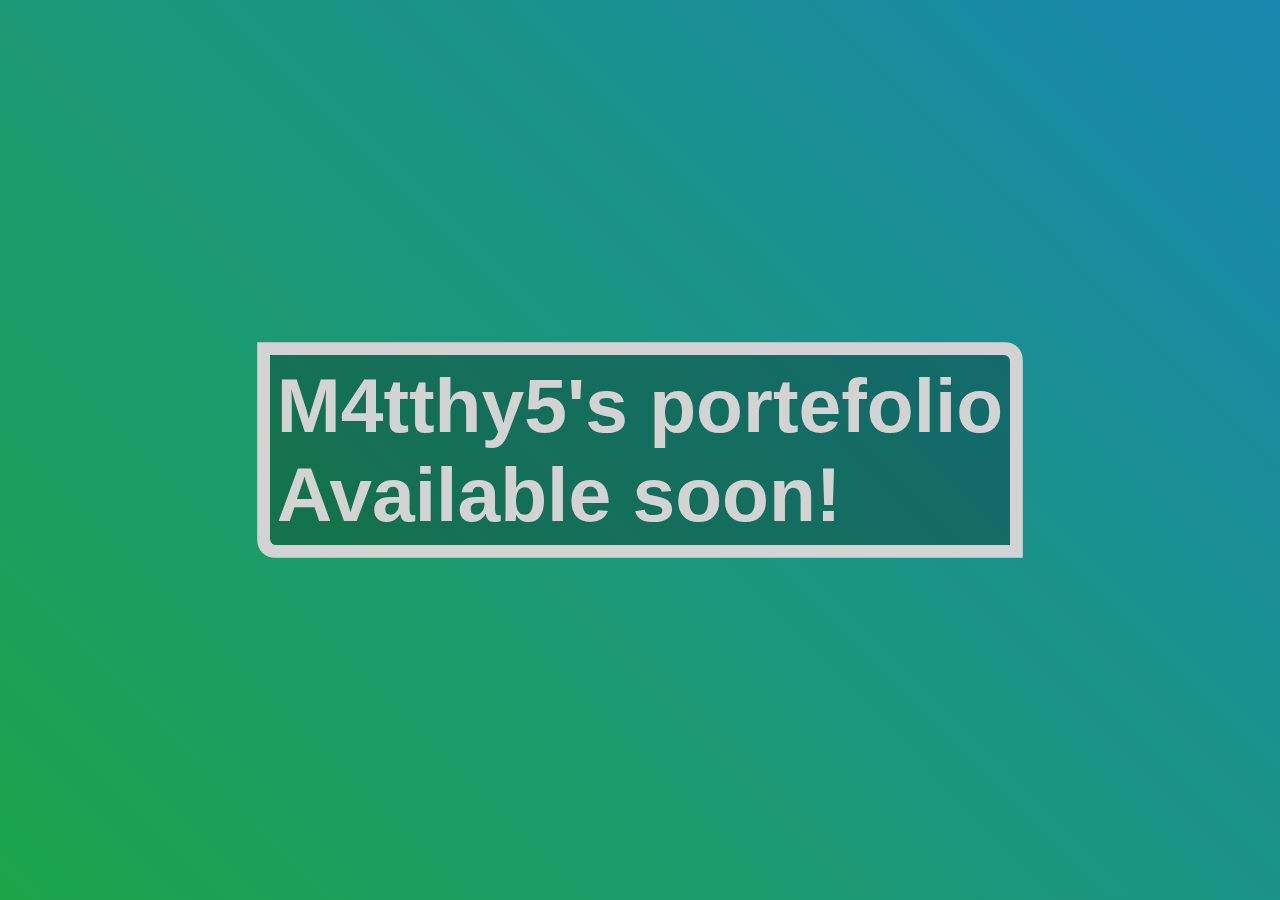
==== commit 2f913c4d: "UpdateSOON" ====
--- a/index.html
+++ b/index.html
@@ -1,315 +1,52 @@
 <!DOCTYPE html>
-<html class="no-js" lang="fr">
+<html lang="fr">
 
 <head>
 	<meta charset="utf-8">
-	<title>Matthys's Portefolio</title>
-	<meta name="description" content="Portefolio by Degroote Matthys">
-	<meta name="keywords" content="UE4, M4tthy5,Dev ,Gamedev, Degroote Matthys, MadCart, C#, C++, Maths, Portefolio">
-	<meta name="author" content="Degroote Matthys">
+	<title>M4tthy5's Portefolio</title>
+	<meta name="description" content="Portefolio by M4tthy5">
+	<meta name="keywords" content="UE4, M4tthy5,Dev ,Gamedev,MadCart, C#, C++, Maths, Portefolio">
+	<meta name="author" content="M4tthy5">
 	<meta name="viewport" content="width=device-width, initial-scale=1, maximum-scale=1">
 	<meta name="p:domain_verify" content="9bdc0720cd902d4f7f97cc1875253210" />
-	<link rel="stylesheet" href="css/base.css">
-	<link rel="stylesheet" href="css/main.css">
-	<link rel="stylesheet" href="css/vendor.css">
-	<script src="js/modernizr.js"></script>
-	<script src="js/pace.min.js"></script>
 	<link rel="icon" type="image/png" href="favicon.png">
 </head>
 
-<body id="top">
+<body>
+	<style>
+		html,
+		body {
+			background-color: rgb(31, 31, 31);
+			color: rgb(211, 211, 211);
+			margin: 0;
+			padding: 0;
+			overflow: hidden;
+			font-family: 'Gill Sans', 'Gill Sans MT', Calibri, 'Trebuchet MS', sans-serif;
+			display: flex;
+			justify-content: center;
+			align-items: center;
+			font-size: 3vw;
+			width: 100vw;
+			height: 100vh;
+		}
 
-	<header>
-		<div class="top-bar">
-			<a class="menu-toggle" href="#"><span>Menu</span></a>
-			<nav id="main-nav-wrap">
-				<ul class="main-navigation">
-					<li class="current"><a class="smoothscroll" href="#intro" title="">Accueil</a></li>
-					<li><a class="smoothscroll" href="#about" title="">À propos</a></li>
-					<li><a class="smoothscroll" href="#portfolio" title="">Portfolio</a></li>
-				</ul>
-			</nav>
-		</div> <!-- /top-bar -->
-	</header> <!-- /header -->
+		body {
+			background-image: linear-gradient(45deg, rgb(29, 164, 74), rgb(24, 136, 177));
+		}
 
-	<section id="intro">
+		h1 {
+			box-shadow: 0 0 0 1vw;
+			padding: 0.5vw;
+			border-radius: 0 0.5vw;
+			background-color: rgba(0, 0, 0, 0.263);
+			transition: ease-in-out 0.5s;
+		}
 
-		<div class="intro-overlay"></div>
-
-		<div class="intro-content">
-			<div class="row">
-				<div class="col-twelve">
-					<h5>Bonjour</h5>
-					<h1>Je suis Degroote Matthys</h1>
-					<p class="intro-position">
-						<span>Développeur</span>
-						<span>Modeleur 3D</span>
-						<span>Autodidacte</span>
-					</p>
-					<a class="button stroke smoothscroll" href="#about" title="">A propos de moi</a>
-				</div>
-			</div>
-		</div>
-		<ul class="intro-social">
-			<li><a href="https://twitter.com/M4tthy5"><i class="fa fa-twitter shake"></i></a></li>
-			<li><a href="https://paypal.me/m4tthy5"><i class="fa fa-paypal shake"></i></a></li>
-			<li><a href="https://www.youtube.com/channel/UCA81V-uMhPA2cgEsjMa13gA"><i
-						class="fa fa-youtube shake"></i></a></li>
-		</ul> <!-- /intro-social -->
-	</section> <!-- /intro -->
-	<section id="about">
-		<div class="row section-intro">
-			<div class="col-twelve">
-
-				<h5>À propos</h5>
-				<div class="intro-info">
-
-					<img class="outline" src="images/profile-pic.jpg" alt="Profile Picture">
-
-					<p class="lead">19 ans. J'aime la modélisation 3D,
-						Le développement de jeux, le Procédural & déterministe 🦾<br>
-						Le développement de jeux est ma passion. J'ai commencé à développer des jeux en 2016.
-						Actuellement étudiant à E-ArtSup.
-
-				</div>
-
-			</div>
-		</div> <!-- /section-intro -->
-		<div class="row about-content">
-
-			<div class="col-six tab-full">
-				<ul class="info-list">
-					<li>
-						<strong>Nom Prenom :</strong>
-						<span>Degroote Matthys</span>
-					</li>
-					<li>
-						<strong>Naissance :</strong>
-						<span>12 September 2002</span>
-					</li>
-
-				</ul>
-			</div>
-			<div class="col-six tab-full">
-				<ul class="info-list">
-					<li>
-						<strong>Website :</strong>
-						<span>M4tthy5.github.io</span>
-					</li>
-					<li>
-						<strong>Email :</strong>
-						<span>M4tthy5@gmx.fr</span>
-					</li>
-				</ul>
-			</div>
-		</div>
-	</section> <!-- /process-->
-	<section id="portfolio">
-		<div class="row section-intro">
-			<div class="col-twelve">
-				<h5>Portfolio</h5>
-				<h1>Découvrez quelques-uns de mes travaux</h1>
-			</div>
-		</div> <!-- /section-intro-->
-		<div class="row portfolio-content">
-			<div class="col-twelve">
-				<!-- portfolio-wrapper -->
-				<div id="folio-wrapper" class="block-1-2 block-mob-full stack">
-					<div class="bgrid folio-item">
-						<div class="item-wrap">
-							<img src="images/portfolio/madcart.png" alt="Madcart">
-							<a href="#modal-01" class="overlay">
-								<div class="folio-item-table">
-									<div class="folio-item-cell">
-										<h3 class="folio-title">Madcart</h3>
-										<span class="folio-types">
-											Game Jam
-										</span>
-									</div>
-								</div>
-							</a>
-						</div>
-					</div> <!-- /folio-item -->
-					<div class="bgrid folio-item">
-						<div class="item-wrap">
-							<img src="images/portfolio/Wfc.png" alt="Wave Fonction Collapse">
-							<a href="#modal-02" class="overlay">
-								<div class="folio-item-table">
-									<div class="folio-item-cell">
-										<h3 class="folio-title">Wave Fonction Collapse</h3>
-										<span class="folio-types">
-											Génération Procedural
-										</span>
-									</div>
-								</div>
-							</a>
-						</div>
-					</div> <!-- /folio-item -->
-					<div class="bgrid folio-item">
-						<div class="item-wrap">
-							<img src="images/portfolio/Road_Gen.gif" alt="Génération de routes">
-							<a href="#modal-03" class="overlay">
-								<div class="folio-item-table">
-									<div class="folio-item-cell">
-										<h3 class="folio-title">Roads Gen</h3>
-										<span class="folio-types">
-											Génération Procedural
-										</span>
-									</div>
-								</div>
-							</a>
-						</div>
-					</div> <!-- /folio-item -->
-
-					<div class="bgrid folio-item">
-						<div class="item-wrap">
-							<img src="images/portfolio/Circuit_Gen.gif" alt="Génération de Circuit">
-							<a href="#modal-04" class="overlay">
-								<div class="folio-item-table">
-									<div class="folio-item-cell">
-										<h3 class="folio-title">Circuit Gen</h3>
-										<span class="folio-types">
-											Génération Procedural
-										</span>
-									</div>
-								</div>
-							</a>
-						</div>
-					</div> <!-- /folio-item -->
-
-					<!-- modal popups - begin-->
-					<div id="modal-01" class="popup-modal slider mfp-hide">
-						<div class="media">
-							<img src="images/portfolio/modals/Madcart.gif" alt="" />
-						</div>
-						<div class="description-box">
-							<h4>MadCart</h4>
-							<p>MadCart est un petit jeu de course de caddies réalisé lors d'une game jam de 4 jours,
-								c'est un jeu de réflexe et de timing, vous n'avez qu'une seule touche pour gagner.</p>
-							<div class="categories">Game Jam</div>
-							<div class="categories">Unreal Engine 4</div>
-						</div>
-
-						<div class="link-box">
-							<a href="https://batice77.itch.io/madcart">Détails</a>
-							<a href="#" class="popup-modal-dismiss">Fermer</a>
-						</div>
-
-					</div> <!-- /modal-01 -->
-
-					<div id="modal-02" class="popup-modal slider mfp-hide">
-
-						<div class="media">
-							<img src="images/portfolio/Wfc.png" alt="Wave Fonction Collapse">
-							<img src="images/portfolio/modals/Wfc.gif" alt="Wave Fonction Collapse" />
-						</div>
-						<div class="description-box source">
-							<h4>Wave Fonction Collapse</h4>
-							<p>
-								Système d'assemblage modulaire de pièces sur une grille copiant les contraintes et
-								probabilités de placement de chaque pièce afin de pouvoir générer des assemblages
-								suivant la même logique mais à une échelle beaucoup plus grande et/ou aléatoire.
-							</p>
-							Source
-							<a target="_blank" href="https://www.youtube.com/watch?v=2SuvO4Gi7uY">Video</a>, <a
-								target="_blank" href="https://bolddunkley.itch.io/wfc-mixed">Démo Web</a>,
-							<a target="_blank"
-								href="https://robertheaton.com/2018/12/17/wavefunction-collapse-algorithm/">article</a>,
-							<a target="_blank" href="https://github.com/mxgmn/WaveFunctionCollapse">github</a>
-							<div class="categories">Génération Procedural</div>
-							<div class="categories">Unreal Engine 4</div>
-						</div>
-
-						<div class="link-box">
-							<div>😁</div>
-							<a href="#" class="popup-modal-dismiss">Fermer</a>
-						</div>
-					</div> <!-- /modal-02 -->
-
-					<div id="modal-03" class="popup-modal slider mfp-hide">
-
-						<div class="media">
-							<img src="images/portfolio/modals/Road_Gen.gif" alt="" />
-						</div>
-						<div class="description-box source">
-							<h4>Roads Gen</h4>
-							<p>
-								Système de génération de routes à partir d'un groupe de points placés aléatoirement ou
-								manuellement.
-							</p>
-							<div class="categories">Génération Procedural</div>
-							<div class="categories">Unreal Engine 4</div>
-						</div>
-
-						<div class="link-box">
-							<div>😁</div>
-							<a href="#" class="popup-modal-dismiss">Fermer</a>
-						</div>
-					</div> <!-- /modal-03 -->
-
-					<div id="modal-04" class="popup-modal slider mfp-hide">
-
-						<div class="media">
-							<img src="images/portfolio/modals/Circuit_Gen.gif" alt="" />
-						</div>
-						<div class="description-box source">
-							<h4>Circuit Gen</h4>
-							<p>
-								Un système permettant de générer un circuit à partir de plusieurs tests de parcours
-								possibles avec la possibilité de corriger ces erreurs.
-							</p>
-							<div class="categories">Génération Procedural</div>
-							<div class="categories">Unreal Engine 4</div>
-						</div>
-
-						<div class="link-box">
-							<div>😁</div>
-							<a href="#" class="popup-modal-dismiss">Fermer</a>
-						</div>
-					</div> <!-- /modal-04 -->
-
-					<!-- modal popups - end
-	            ============================================================= -->
-
-				</div> <!-- /portfolio-wrapper -->
-
-			</div> <!-- /twelve -->
-
-		</div> <!-- /portfolio-content -->
-
-	</section> <!-- /portfolio -->
-	<footer>
-		<div class="row">
-
-			<div class="col-six tab-full pull-right social">
-
-				<ul class="footer-social">
-					<li><a href="https://twitter.com/M4tthy5"><i class="fa fa-twitter shake"></i></a></li>
-					<li><a href="https://paypal.me/m4tthy5"><i class="fa fa-paypal shake"></i></a></li>
-					<li><a href="https://www.youtube.com/channel/UCA81V-uMhPA2cgEsjMa13gA"><i
-								class="fa fa-youtube shake"></i></a></li>
-				</ul>
-
-			</div>
-			<div class="copyright">
-				<span>© Copyright Kards 2016.</span>
-				<span>Design by <a href="http://www.styleshout.com/">styleshout</a></span>
-				<span>Degroote Matthys 2021</span>
-			</div>
-
-			<div id="go-top">
-				<a class="smoothscroll" title="Back to Top" href="#top"><i class="fa fa-long-arrow-up"></i></a>
-			</div>
-
-		</div> <!-- /row -->
-	</footer>
-
-	<div id="preloader">
-		<div id="loader"></div>
-	</div>
-	<script src="js/jquery-2.1.3.min.js"></script>
-	<script src="js/plugins.js"></script>
-	<script src="js/main.js"></script>
+		h1:hover {
+			padding: 2.5vw;
+		}
+	</style>
+	<h1>M4tthy5's portefolio<br>Available soon!</h1>
 
 </body>
 
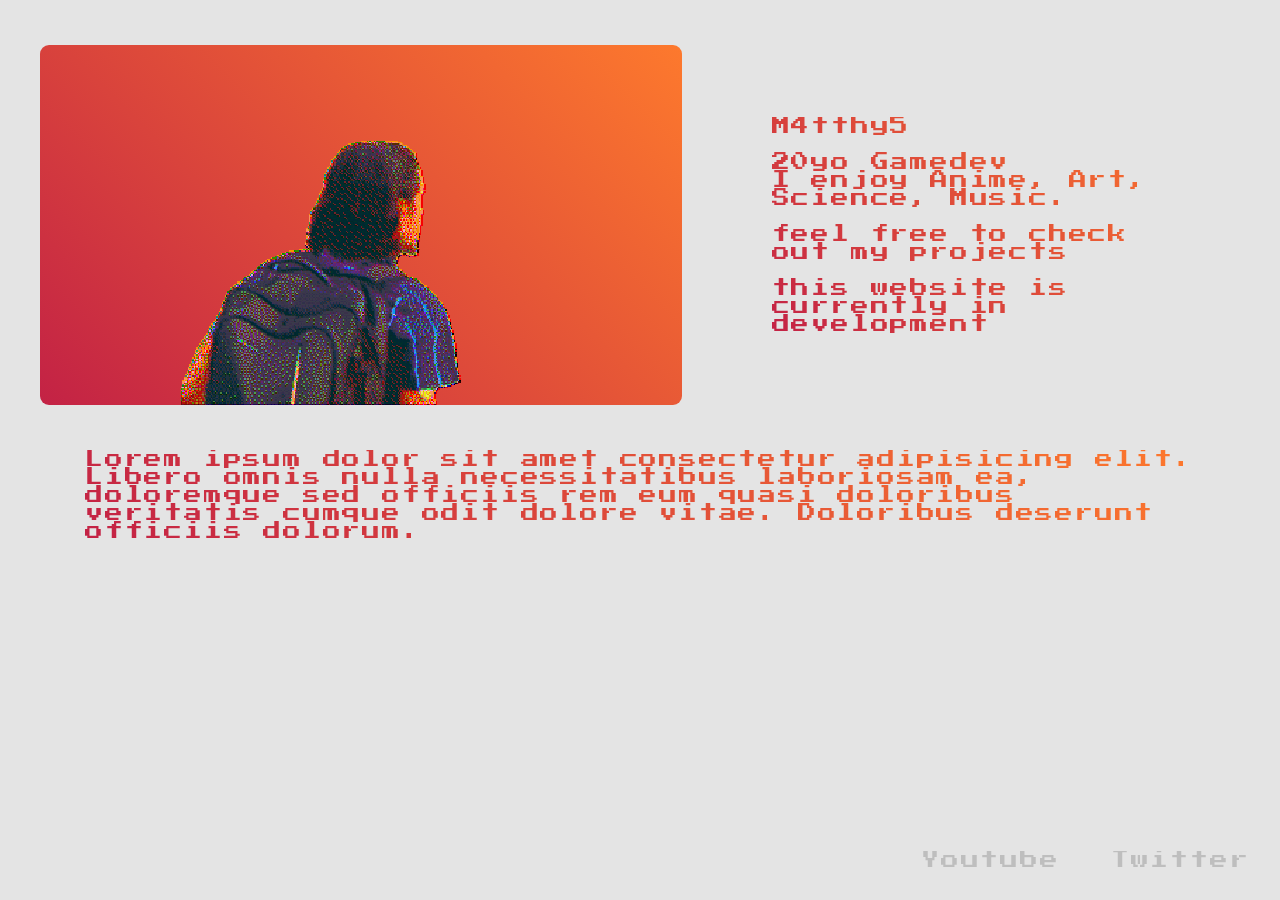
==== commit 818003dd: "NewWip" ====
--- a/index.html
+++ b/index.html
@@ -1,53 +1,37 @@
 <!DOCTYPE html>
-<html lang="fr">
+<html lang="En">
 
 <head>
 	<meta charset="utf-8">
-	<title>M4tthy5's Portefolio</title>
-	<meta name="description" content="Portefolio by M4tthy5">
-	<meta name="keywords" content="UE4, M4tthy5,Dev ,Gamedev,MadCart, C#, C++, Maths, Portefolio">
-	<meta name="author" content="M4tthy5">
-	<meta name="viewport" content="width=device-width, initial-scale=1, maximum-scale=1">
-	<meta name="p:domain_verify" content="9bdc0720cd902d4f7f97cc1875253210" />
+	<title>M4tthy5</title>
+	<meta name="description" content="Portefolio by Degroote Matthys">
+	<meta name="keywords" content="UE4,M4tthy5,Dev,Gamedev">
+	<meta name="author" content="Degroote Matthys">
+	<meta name="viewport" content="width=device-width,height=device-height,initial-scale=1, maximum-scale=1">
+	<link rel="stylesheet" href="styles.css">
 	<link rel="icon" type="image/png" href="favicon.png">
 </head>
 
+<header>
+	<img src="P.png" alt="Profile picture">
+	<p>M4tthy5<br><br>
+		20yo Gamedev <br>
+		I enjoy Anime, Art, Science, Music.<br><br>
+		feel free to check out my
+		projects<br><br>
+		this website is currently in development
+	</p>
+</header>
+
 <body>
-	<style>
-		html,
-		body {
-			background-color: rgb(31, 31, 31);
-			color: rgb(211, 211, 211);
-			margin: 0;
-			padding: 0;
-			overflow: hidden;
-			font-family: 'Gill Sans', 'Gill Sans MT', Calibri, 'Trebuchet MS', sans-serif;
-			display: flex;
-			justify-content: center;
-			align-items: center;
-			font-size: 3vw;
-			width: 100vw;
-			height: 100vh;
-		}
-
-		body {
-			background-image: linear-gradient(45deg, rgb(29, 164, 74), rgb(24, 136, 177));
-		}
-
-		h1 {
-			box-shadow: 0 0 0 1vw;
-			padding: 0.5vw;
-			border-radius: 0 0.5vw;
-			background-color: rgba(0, 0, 0, 0.263);
-			transition: ease-in-out 0.5s;
-		}
-
-		h1:hover {
-			padding: 2.5vw;
-		}
-	</style>
-	<h1>M4tthy5's portefolio<br>Available soon!</h1>
-
+	<p>Lorem ipsum dolor sit amet consectetur adipisicing elit. Libero omnis nulla necessitatibus laboriosam ea,
+		doloremque
+		sed officiis rem eum quasi doloribus veritatis cumque odit dolore vitae. Doloribus deserunt officiis dolorum.
+	</p>
 </body>
+<footer>
+	<a href="https://www.youtube.com/channel/UCA81V-uMhPA2cgEsjMa13gA">Youtube</a>
+	<a href="https://twitter.com/M4tthy5">Twitter</a>
+</footer>
 
 </html>--- a/styles.css
+++ b/styles.css
@@ -0,0 +1,112 @@
+@import url('https://fonts.googleapis.com/css2?family=Press+Start+2P&family=Roboto+Flex:opsz@8..144&display=swap');
+
+:root {
+  --ColorA: rgb(43, 255, 191);
+  --Grad: linear-gradient(45deg, rgb(195, 34, 69) 0%, rgb(253, 121, 45) 100%);
+  --Space: 5vh;
+}
+
+* {
+  image-rendering: pixelated;
+  text-decoration: none;
+  font-size: 2vh;
+  color: hsla(0, 0%, 27%, 0.972);
+  font-family: 'Press Start 2P', cursive;
+  /* font-family: 'Roboto Flex', sans-serif; */
+  letter-spacing: 0.2vh;
+
+  margin: 0;
+  padding: 0;
+  scroll-behavior: smooth;
+  overflow: hidden;
+  background: transparent;
+}
+
+a {
+  color: rgba(0, 0, 0, 0.5);
+  margin: 2px;
+}
+
+html {
+  overflow-y: visible;
+  display: flex;
+}
+
+header {
+  height: 40vh;
+  width: 100%;
+  display: flex;
+  font-size: 3vh;
+  margin: var(--Space) 0;
+  gap: var(--Space);
+  transition: all 200ms ease-in-out;
+}
+
+header img {
+  width: 100%;
+  border-radius: 1vh;
+  object-fit: contain;
+  object-position: bottom;
+  background: var(--Grad);
+}
+
+p {
+  align-self: center;
+  margin: var(--Space);
+  background: var(--Grad);
+  -webkit-text-fill-color: transparent;
+  -webkit-background-clip: text;
+}
+
+body {
+  min-height: 100vh;
+  height: auto;
+  width: calc(100vw - (scrollbar-width+ var(--Space)));
+  margin: auto;
+  max-width: 1200px;
+  background-color: #e4e4e4;
+}
+
+footer {
+  position: fixed;
+  bottom: 0;
+  width: 100%;
+  right: 0;
+  padding: 5px;
+  display: flex;
+  justify-content: flex-end;
+}
+
+footer a {
+  opacity: 0.33;
+  margin: 2vw;
+}
+
+@media (max-width: 1100px) {
+
+  header {
+    flex-direction: column;
+    display: grid;
+    margin-top: 0;
+  }
+
+  header p {
+    grid-row: 1;
+    grid-column: 1;
+    margin: 5vh;
+    width: 80%;
+    background: transparent;
+    -webkit-text-fill-color: rgb(255, 255, 255);
+  }
+
+  header img {
+    border-radius: 0px;
+    grid-row: 1;
+    grid-column: 1;
+    z-index: -2;
+  }
+
+  header * {
+    width: 100%;
+  }
+}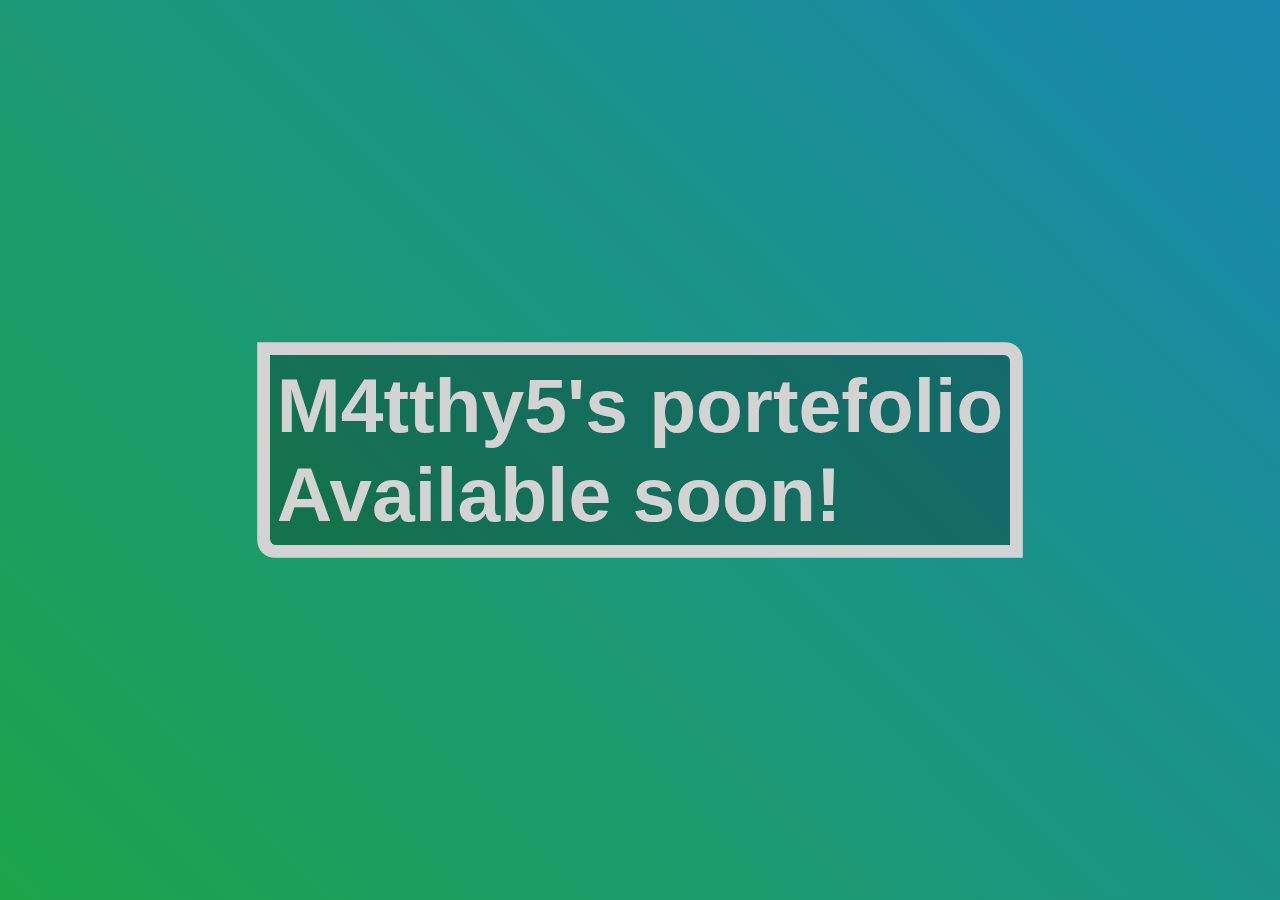
==== commit 6b37f798: "Merge branch 'master' of https://github.com/M4tthy5/M4tthy5.github.io" ====
--- a/index.html
+++ b/index.html
@@ -1,37 +1,53 @@
 <!DOCTYPE html>
-<html lang="En">
+<html lang="fr">
 
 <head>
 	<meta charset="utf-8">
-	<title>M4tthy5</title>
-	<meta name="description" content="Portefolio by Degroote Matthys">
-	<meta name="keywords" content="UE4,M4tthy5,Dev,Gamedev">
-	<meta name="author" content="Degroote Matthys">
-	<meta name="viewport" content="width=device-width,height=device-height,initial-scale=1, maximum-scale=1">
-	<link rel="stylesheet" href="styles.css">
+	<title>M4tthy5's Portefolio</title>
+	<meta name="description" content="Portefolio by M4tthy5">
+	<meta name="keywords" content="UE4, M4tthy5,Dev ,Gamedev,MadCart, C#, C++, Maths, Portefolio">
+	<meta name="author" content="M4tthy5">
+	<meta name="viewport" content="width=device-width, initial-scale=1, maximum-scale=1">
+	<meta name="p:domain_verify" content="9bdc0720cd902d4f7f97cc1875253210" />
 	<link rel="icon" type="image/png" href="favicon.png">
 </head>
 
-<header>
-	<img src="P.png" alt="Profile picture">
-	<p>M4tthy5<br><br>
-		20yo Gamedev <br>
-		I enjoy Anime, Art, Science, Music.<br><br>
-		feel free to check out my
-		projects<br><br>
-		this website is currently in development
-	</p>
-</header>
+<body>
+	<style>
+		html,
+		body {
+			background-color: rgb(31, 31, 31);
+			color: rgb(211, 211, 211);
+			margin: 0;
+			padding: 0;
+			overflow: hidden;
+			font-family: 'Gill Sans', 'Gill Sans MT', Calibri, 'Trebuchet MS', sans-serif;
+			display: flex;
+			justify-content: center;
+			align-items: center;
+			font-size: 3vw;
+			width: 100vw;
+			height: 100vh;
+		}
 
-<body>
-	<p>Lorem ipsum dolor sit amet consectetur adipisicing elit. Libero omnis nulla necessitatibus laboriosam ea,
-		doloremque
-		sed officiis rem eum quasi doloribus veritatis cumque odit dolore vitae. Doloribus deserunt officiis dolorum.
-	</p>
+		body {
+			background-image: linear-gradient(45deg, rgb(29, 164, 74), rgb(24, 136, 177));
+		}
+
+		h1 {
+			box-shadow: 0 0 0 1vw;
+			padding: 0.5vw;
+			border-radius: 0 0.5vw;
+			background-color: rgba(0, 0, 0, 0.263);
+			transition: ease-in-out 0.5s;
+		}
+
+		h1:hover {
+			padding: 2.5vw;
+		}
+	</style>
+	<h1>M4tthy5's portefolio<br>Available soon!</h1>
+
 </body>
-<footer>
-	<a href="https://www.youtube.com/channel/UCA81V-uMhPA2cgEsjMa13gA">Youtube</a>
-	<a href="https://twitter.com/M4tthy5">Twitter</a>
-</footer>
 
 </html>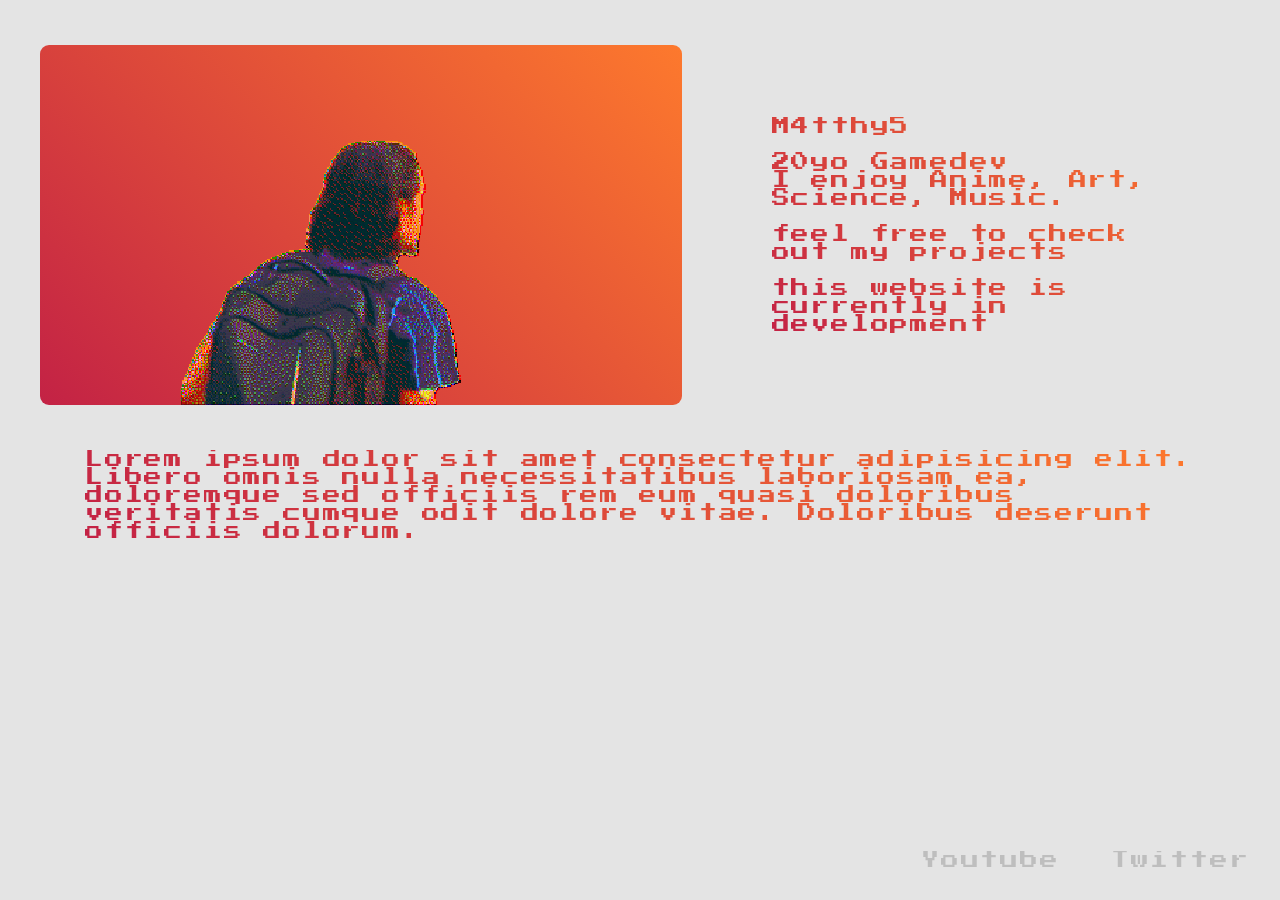
==== commit 1f310040: "Revert "Merge branch 'master' of https://github.com/M4tthy5/M4tthy5.github.io"" ====
--- a/index.html
+++ b/index.html
@@ -1,53 +1,37 @@
 <!DOCTYPE html>
-<html lang="fr">
+<html lang="En">
 
 <head>
 	<meta charset="utf-8">
-	<title>M4tthy5's Portefolio</title>
-	<meta name="description" content="Portefolio by M4tthy5">
-	<meta name="keywords" content="UE4, M4tthy5,Dev ,Gamedev,MadCart, C#, C++, Maths, Portefolio">
-	<meta name="author" content="M4tthy5">
-	<meta name="viewport" content="width=device-width, initial-scale=1, maximum-scale=1">
-	<meta name="p:domain_verify" content="9bdc0720cd902d4f7f97cc1875253210" />
+	<title>M4tthy5</title>
+	<meta name="description" content="Portefolio by Degroote Matthys">
+	<meta name="keywords" content="UE4,M4tthy5,Dev,Gamedev">
+	<meta name="author" content="Degroote Matthys">
+	<meta name="viewport" content="width=device-width,height=device-height,initial-scale=1, maximum-scale=1">
+	<link rel="stylesheet" href="styles.css">
 	<link rel="icon" type="image/png" href="favicon.png">
 </head>
 
+<header>
+	<img src="P.png" alt="Profile picture">
+	<p>M4tthy5<br><br>
+		20yo Gamedev <br>
+		I enjoy Anime, Art, Science, Music.<br><br>
+		feel free to check out my
+		projects<br><br>
+		this website is currently in development
+	</p>
+</header>
+
 <body>
-	<style>
-		html,
-		body {
-			background-color: rgb(31, 31, 31);
-			color: rgb(211, 211, 211);
-			margin: 0;
-			padding: 0;
-			overflow: hidden;
-			font-family: 'Gill Sans', 'Gill Sans MT', Calibri, 'Trebuchet MS', sans-serif;
-			display: flex;
-			justify-content: center;
-			align-items: center;
-			font-size: 3vw;
-			width: 100vw;
-			height: 100vh;
-		}
-
-		body {
-			background-image: linear-gradient(45deg, rgb(29, 164, 74), rgb(24, 136, 177));
-		}
-
-		h1 {
-			box-shadow: 0 0 0 1vw;
-			padding: 0.5vw;
-			border-radius: 0 0.5vw;
-			background-color: rgba(0, 0, 0, 0.263);
-			transition: ease-in-out 0.5s;
-		}
-
-		h1:hover {
-			padding: 2.5vw;
-		}
-	</style>
-	<h1>M4tthy5's portefolio<br>Available soon!</h1>
-
+	<p>Lorem ipsum dolor sit amet consectetur adipisicing elit. Libero omnis nulla necessitatibus laboriosam ea,
+		doloremque
+		sed officiis rem eum quasi doloribus veritatis cumque odit dolore vitae. Doloribus deserunt officiis dolorum.
+	</p>
 </body>
+<footer>
+	<a href="https://www.youtube.com/channel/UCA81V-uMhPA2cgEsjMa13gA">Youtube</a>
+	<a href="https://twitter.com/M4tthy5">Twitter</a>
+</footer>
 
 </html>--- a/styles.css
+++ b/styles.css
@@ -0,0 +1,112 @@
+@import url('https://fonts.googleapis.com/css2?family=Press+Start+2P&family=Roboto+Flex:opsz@8..144&display=swap');
+
+:root {
+  --ColorA: rgb(43, 255, 191);
+  --Grad: linear-gradient(45deg, rgb(195, 34, 69) 0%, rgb(253, 121, 45) 100%);
+  --Space: 5vh;
+}
+
+* {
+  image-rendering: pixelated;
+  text-decoration: none;
+  font-size: 2vh;
+  color: hsla(0, 0%, 27%, 0.972);
+  font-family: 'Press Start 2P', cursive;
+  /* font-family: 'Roboto Flex', sans-serif; */
+  letter-spacing: 0.2vh;
+
+  margin: 0;
+  padding: 0;
+  scroll-behavior: smooth;
+  overflow: hidden;
+  background: transparent;
+}
+
+a {
+  color: rgba(0, 0, 0, 0.5);
+  margin: 2px;
+}
+
+html {
+  overflow-y: visible;
+  display: flex;
+}
+
+header {
+  height: 40vh;
+  width: 100%;
+  display: flex;
+  font-size: 3vh;
+  margin: var(--Space) 0;
+  gap: var(--Space);
+  transition: all 200ms ease-in-out;
+}
+
+header img {
+  width: 100%;
+  border-radius: 1vh;
+  object-fit: contain;
+  object-position: bottom;
+  background: var(--Grad);
+}
+
+p {
+  align-self: center;
+  margin: var(--Space);
+  background: var(--Grad);
+  -webkit-text-fill-color: transparent;
+  -webkit-background-clip: text;
+}
+
+body {
+  min-height: 100vh;
+  height: auto;
+  width: calc(100vw - (scrollbar-width+ var(--Space)));
+  margin: auto;
+  max-width: 1200px;
+  background-color: #e4e4e4;
+}
+
+footer {
+  position: fixed;
+  bottom: 0;
+  width: 100%;
+  right: 0;
+  padding: 5px;
+  display: flex;
+  justify-content: flex-end;
+}
+
+footer a {
+  opacity: 0.33;
+  margin: 2vw;
+}
+
+@media (max-width: 1100px) {
+
+  header {
+    flex-direction: column;
+    display: grid;
+    margin-top: 0;
+  }
+
+  header p {
+    grid-row: 1;
+    grid-column: 1;
+    margin: 5vh;
+    width: 80%;
+    background: transparent;
+    -webkit-text-fill-color: rgb(255, 255, 255);
+  }
+
+  header img {
+    border-radius: 0px;
+    grid-row: 1;
+    grid-column: 1;
+    z-index: -2;
+  }
+
+  header * {
+    width: 100%;
+  }
+}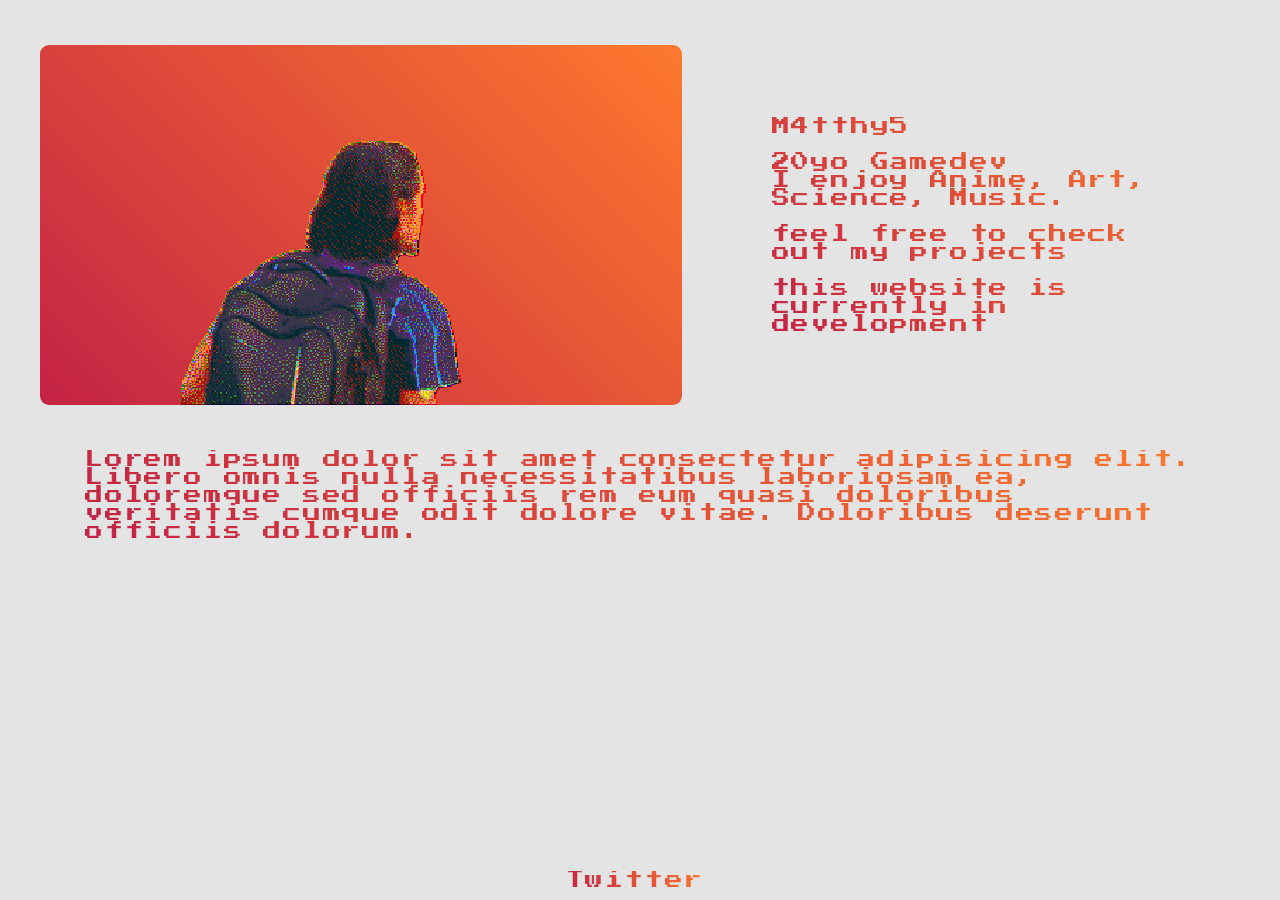
==== commit 1ba0911a: "Footer contraste ajustement" ====
--- a/index.html
+++ b/index.html
@@ -30,7 +30,6 @@
 	</p>
 </body>
 <footer>
-	<a href="https://www.youtube.com/channel/UCA81V-uMhPA2cgEsjMa13gA">Youtube</a>
 	<a href="https://twitter.com/M4tthy5">Twitter</a>
 </footer>
 
--- a/styles.css
+++ b/styles.css
@@ -12,7 +12,7 @@
   font-size: 2vh;
   color: hsla(0, 0%, 27%, 0.972);
   font-family: 'Press Start 2P', cursive;
-  /* font-family: 'Roboto Flex', sans-serif; */
+
   letter-spacing: 0.2vh;
 
   margin: 0;
@@ -74,12 +74,16 @@
   right: 0;
   padding: 5px;
   display: flex;
-  justify-content: flex-end;
+  /* background: var(--Grad); */
+  justify-content: center;
 }
 
 footer a {
-  opacity: 0.33;
-  margin: 2vw;
+  margin: 0.5vw;
+  transition: opacity ease-in-out 250ms, border 300ms;
+  background: var(--Grad);
+  -webkit-text-fill-color: transparent;
+  -webkit-background-clip: text;
 }
 
 @media (max-width: 1100px) {
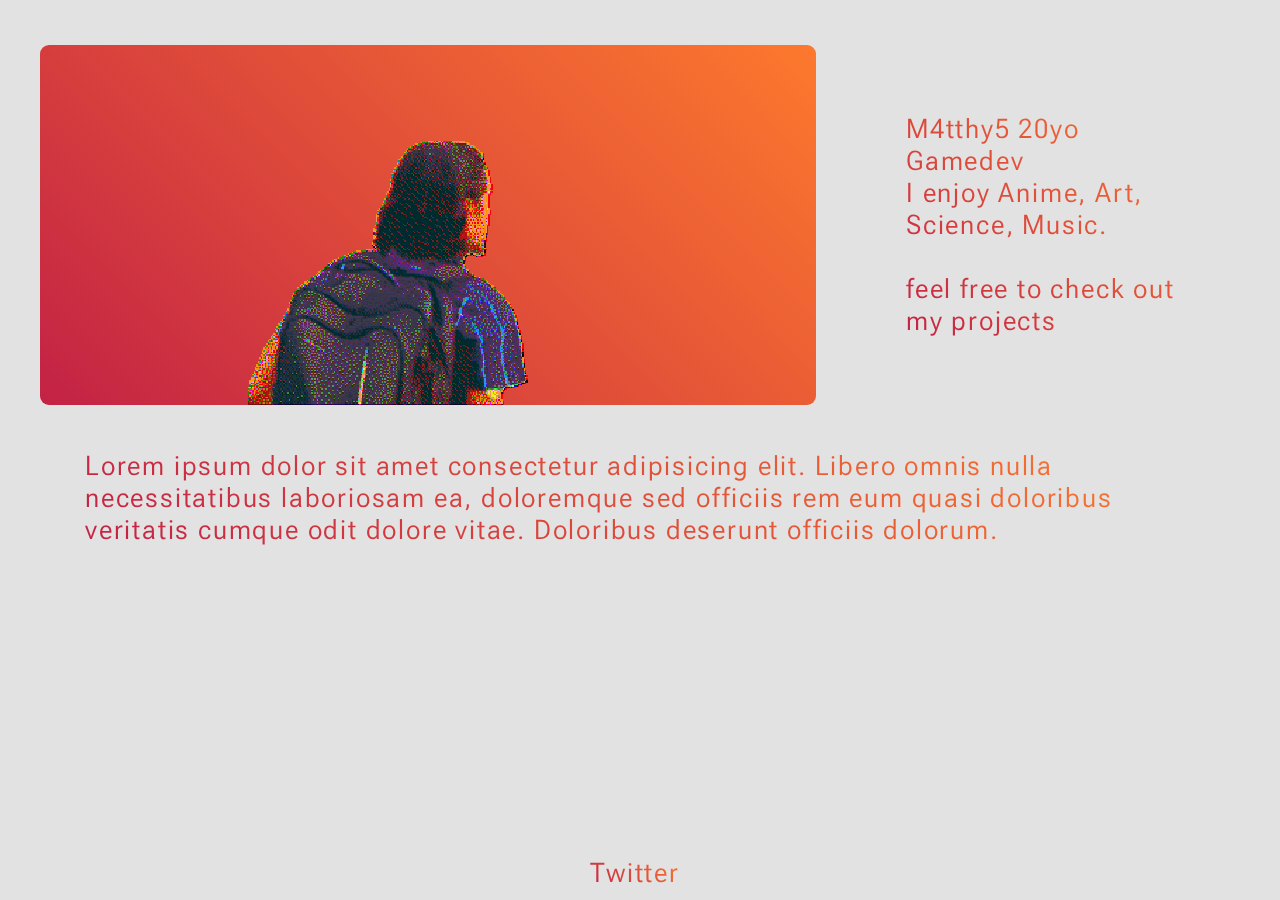
==== commit b5d507e2: "Font improvement" ====
--- a/index.html
+++ b/index.html
@@ -14,12 +14,11 @@
 
 <header>
 	<img src="P.png" alt="Profile picture">
-	<p>M4tthy5<br><br>
+	<p>M4tthy5
 		20yo Gamedev <br>
 		I enjoy Anime, Art, Science, Music.<br><br>
 		feel free to check out my
-		projects<br><br>
-		this website is currently in development
+		projects
 	</p>
 </header>
 
--- a/styles.css
+++ b/styles.css
@@ -9,9 +9,9 @@
 * {
   image-rendering: pixelated;
   text-decoration: none;
-  font-size: 2vh;
+  font-size: 3vh;
   color: hsla(0, 0%, 27%, 0.972);
-  font-family: 'Press Start 2P', cursive;
+  font-family: 'Roboto Flex';
 
   letter-spacing: 0.2vh;
 
@@ -22,9 +22,8 @@
   background: transparent;
 }
 
-a {
-  color: rgba(0, 0, 0, 0.5);
-  margin: 2px;
+a:hover {
+  opacity: 0.5;
 }
 
 html {
@@ -39,7 +38,6 @@
   font-size: 3vh;
   margin: var(--Space) 0;
   gap: var(--Space);
-  transition: all 200ms ease-in-out;
 }
 
 header img {
@@ -64,7 +62,7 @@
   width: calc(100vw - (scrollbar-width+ var(--Space)));
   margin: auto;
   max-width: 1200px;
-  background-color: #e4e4e4;
+  background-color: #e2e2e2;
 }
 
 footer {
@@ -74,13 +72,11 @@
   right: 0;
   padding: 5px;
   display: flex;
-  /* background: var(--Grad); */
   justify-content: center;
 }
 
 footer a {
   margin: 0.5vw;
-  transition: opacity ease-in-out 250ms, border 300ms;
   background: var(--Grad);
   -webkit-text-fill-color: transparent;
   -webkit-background-clip: text;
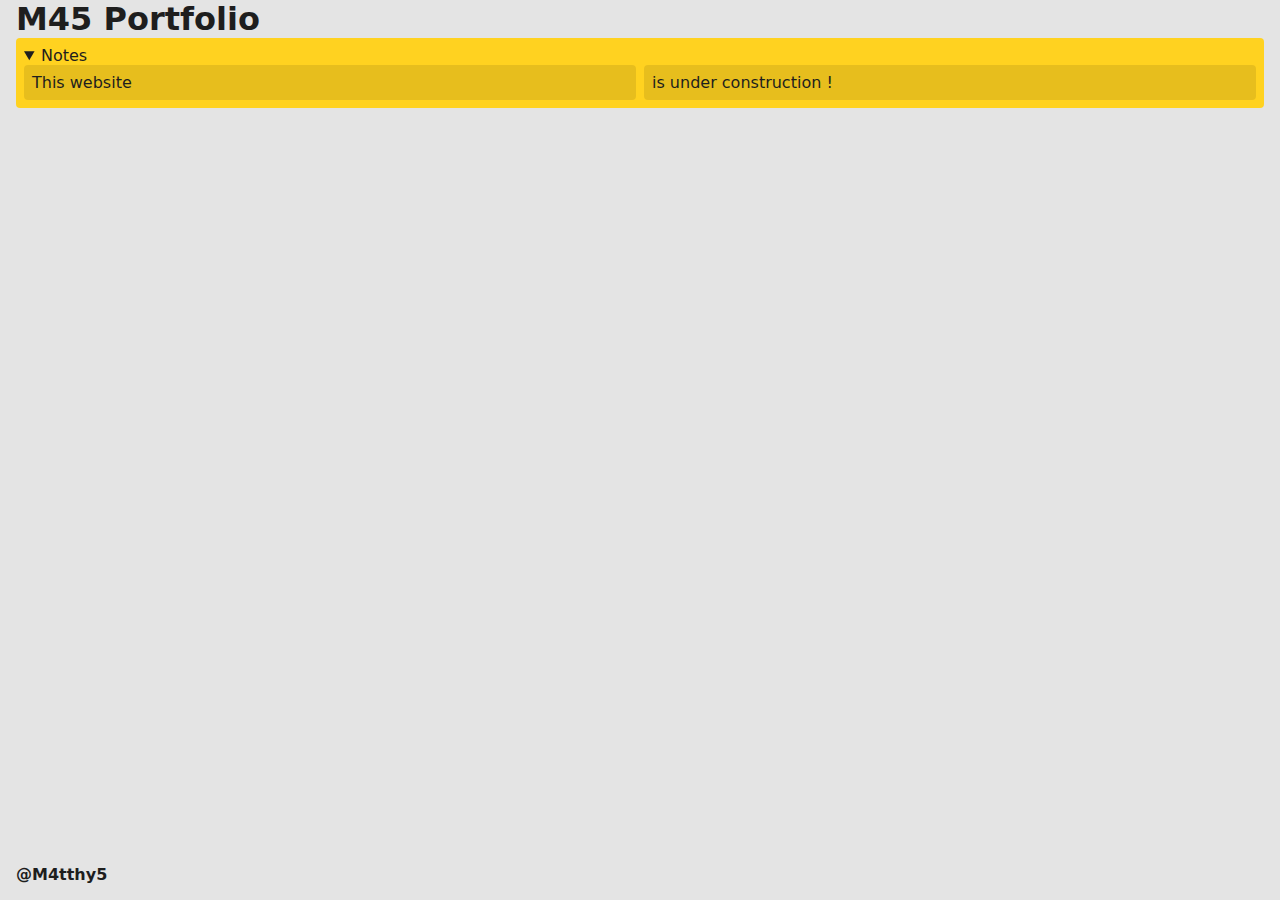
==== commit 45041b24: "Css" ====
--- a/index.html
+++ b/index.html
@@ -2,34 +2,41 @@
 <html lang="En">
 
 <head>
+	<title>M45</title>
 	<meta charset="utf-8">
-	<title>M4tthy5</title>
-	<meta name="description" content="Portefolio by Degroote Matthys">
-	<meta name="keywords" content="UE4,M4tthy5,Dev,Gamedev">
+	<meta name="description" content="Portfolio by Degroote Matthys">
+	<meta name="keywords" content="Unreal Engine,M4tthy5,Dev,Gamedev">
 	<meta name="author" content="Degroote Matthys">
 	<meta name="viewport" content="width=device-width,height=device-height,initial-scale=1, maximum-scale=1">
 	<link rel="stylesheet" href="styles.css">
 	<link rel="icon" type="image/png" href="favicon.png">
 </head>
 
-<header>
-	<img src="P.png" alt="Profile picture">
-	<p>M4tthy5
-		20yo Gamedev <br>
-		I enjoy Anime, Art, Science, Music.<br><br>
-		feel free to check out my
-		projects
-	</p>
-</header>
-
 <body>
-	<p>Lorem ipsum dolor sit amet consectetur adipisicing elit. Libero omnis nulla necessitatibus laboriosam ea,
-		doloremque
-		sed officiis rem eum quasi doloribus veritatis cumque odit dolore vitae. Doloribus deserunt officiis dolorum.
-	</p>
+	<header>
+		<h1>M45 Portfolio</h1>
+	</header>
+	<main>
+		<section id=" Projects">
+			<!-- <h1>Projects</h1> -->
+			<details open>
+				<summary>Notes</summary>
+				<span>
+					<p>
+						This website
+					</p>
+					<p>
+						is under construction !
+					</p>
+				</span>
+			</details>
+		</section>
+	</main>
+	<footer>
+		<h4>
+			<a href="https://x.com/M4tthy5">@M4tthy5</a>
+		</h4>
+	</footer>
 </body>
-<footer>
-	<a href="https://twitter.com/M4tthy5">Twitter</a>
-</footer>
 
 </html>--- a/styles.css
+++ b/styles.css
@@ -1,112 +1,65 @@
-@import url('https://fonts.googleapis.com/css2?family=Press+Start+2P&family=Roboto+Flex:opsz@8..144&display=swap');
+/* !Color Value */
+:root {
 
-:root {
-  --ColorA: rgb(43, 255, 191);
-  --Grad: linear-gradient(45deg, rgb(195, 34, 69) 0%, rgb(253, 121, 45) 100%);
-  --Space: 5vh;
+  --background: #e4e4e4;
+  --text: #1e1e1e;
+  --primary-button: #a2d07c;
+  --secondary-button: #ffd220;
+  --accent: #afbcd9;
+  --Curve: cubic-bezier(.68,-0.55,.36,1);
+  font-family: system-ui;
+  color:var(--text);
+  background:var(--background);
+  image-rendering:pixelated;
 }
 
-* {
-  image-rendering: pixelated;
-  text-decoration: none;
-  font-size: 3vh;
-  color: hsla(0, 0%, 27%, 0.972);
-  font-family: 'Roboto Flex';
-
-  letter-spacing: 0.2vh;
-
-  margin: 0;
-  padding: 0;
-  scroll-behavior: smooth;
-  overflow: hidden;
-  background: transparent;
+*{color:inherit;
+  margin:0;
+  text-decoration:none;
+  border:none;
+  border-radius:0.25rem;
 }
 
-a:hover {
-  opacity: 0.5;
+/* ! Base */
+html,body{overflow:hidden;height:100vh;margin: 0;}
+body {overflow-y:auto;}
+
+body > *{
+  max-width:min(calc(100% - 2em),1400px);
+  margin-inline:auto;
 }
 
-html {
-  overflow-y: visible;
-  display: flex;
+p{padding:0.5rem;background-color: #00000018;}
+
+footer{
+  padding:1rem;
+  position: sticky;
+  top:calc(100vh - 1rem);
 }
 
-header {
-  height: 40vh;
-  width: 100%;
-  display: flex;
-  font-size: 3vh;
-  margin: var(--Space) 0;
-  gap: var(--Space);
+section {
+  padding:0.5rem;
+  margin-inline:auto;
+  background:var(--secondary-button);
 }
 
-header img {
-  width: 100%;
-  border-radius: 1vh;
-  object-fit: contain;
-  object-position: bottom;
-  background: var(--Grad);
+summary:hover{cursor: pointer;}
+
+span,main {
+  display:flex;
+  flex-wrap:wrap;
+  gap:.5rem;
+}
+span > *,main > *{
+  flex:1 1;
+  min-width:calc(300px - 1rem);
 }
 
-p {
-  align-self: center;
-  margin: var(--Space);
-  background: var(--Grad);
-  -webkit-text-fill-color: transparent;
-  -webkit-background-clip: text;
-}
-
-body {
-  min-height: 100vh;
-  height: auto;
-  width: calc(100vw - (scrollbar-width+ var(--Space)));
-  margin: auto;
-  max-width: 1200px;
-  background-color: #e2e2e2;
-}
-
-footer {
-  position: fixed;
-  bottom: 0;
-  width: 100%;
-  right: 0;
-  padding: 5px;
-  display: flex;
-  justify-content: center;
-}
-
-footer a {
-  margin: 0.5vw;
-  background: var(--Grad);
-  -webkit-text-fill-color: transparent;
-  -webkit-background-clip: text;
-}
-
-@media (max-width: 1100px) {
-
-  header {
-    flex-direction: column;
-    display: grid;
-    margin-top: 0;
+/* !Dark mode */
+@media(prefers-color-scheme:dark){
+  :root {
+  --text: #e4e4e4;
+  --background: #1e1e1e;
   }
-
-  header p {
-    grid-row: 1;
-    grid-column: 1;
-    margin: 5vh;
-    width: 80%;
-    background: transparent;
-    -webkit-text-fill-color: rgb(255, 255, 255);
-  }
-
-  header img {
-    border-radius: 0px;
-    grid-row: 1;
-    grid-column: 1;
-    z-index: -2;
-  }
-
-  header * {
-    width: 100%;
-  }
+  section{color: var(--background);}
 }